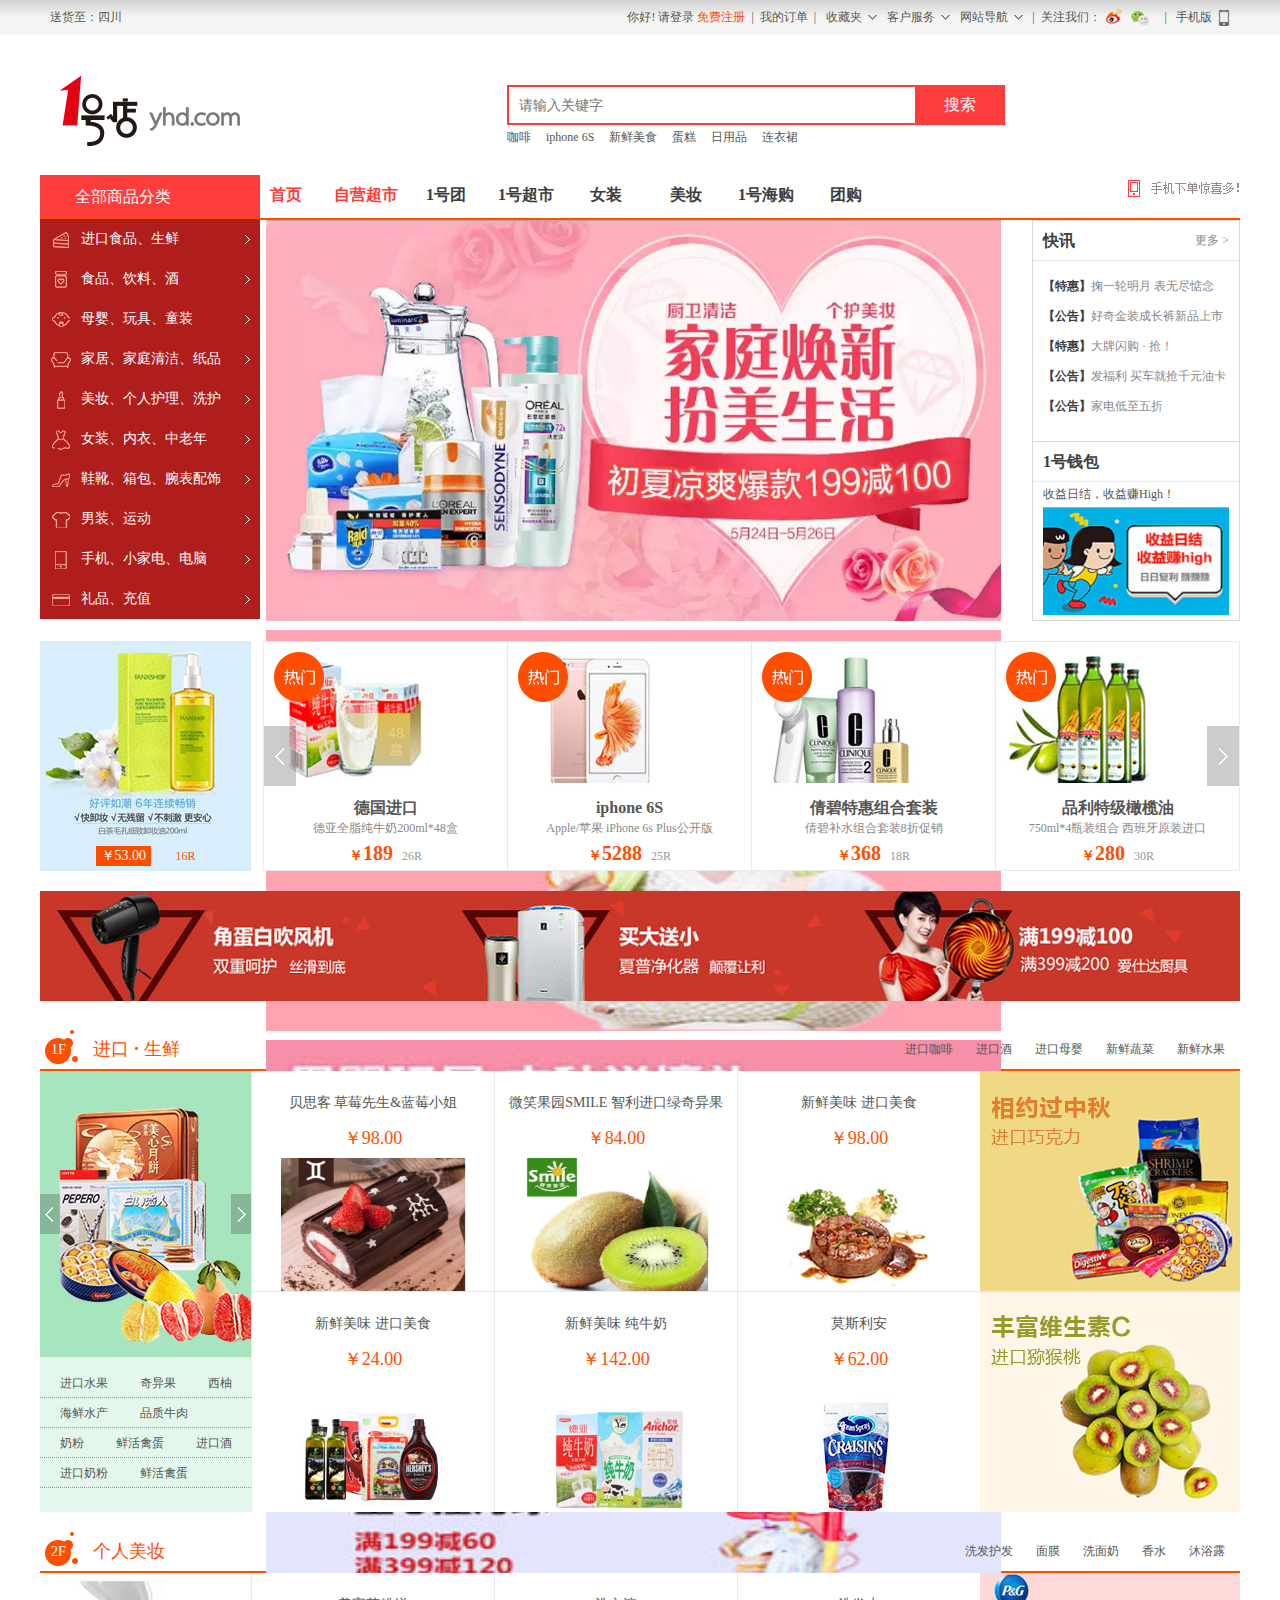
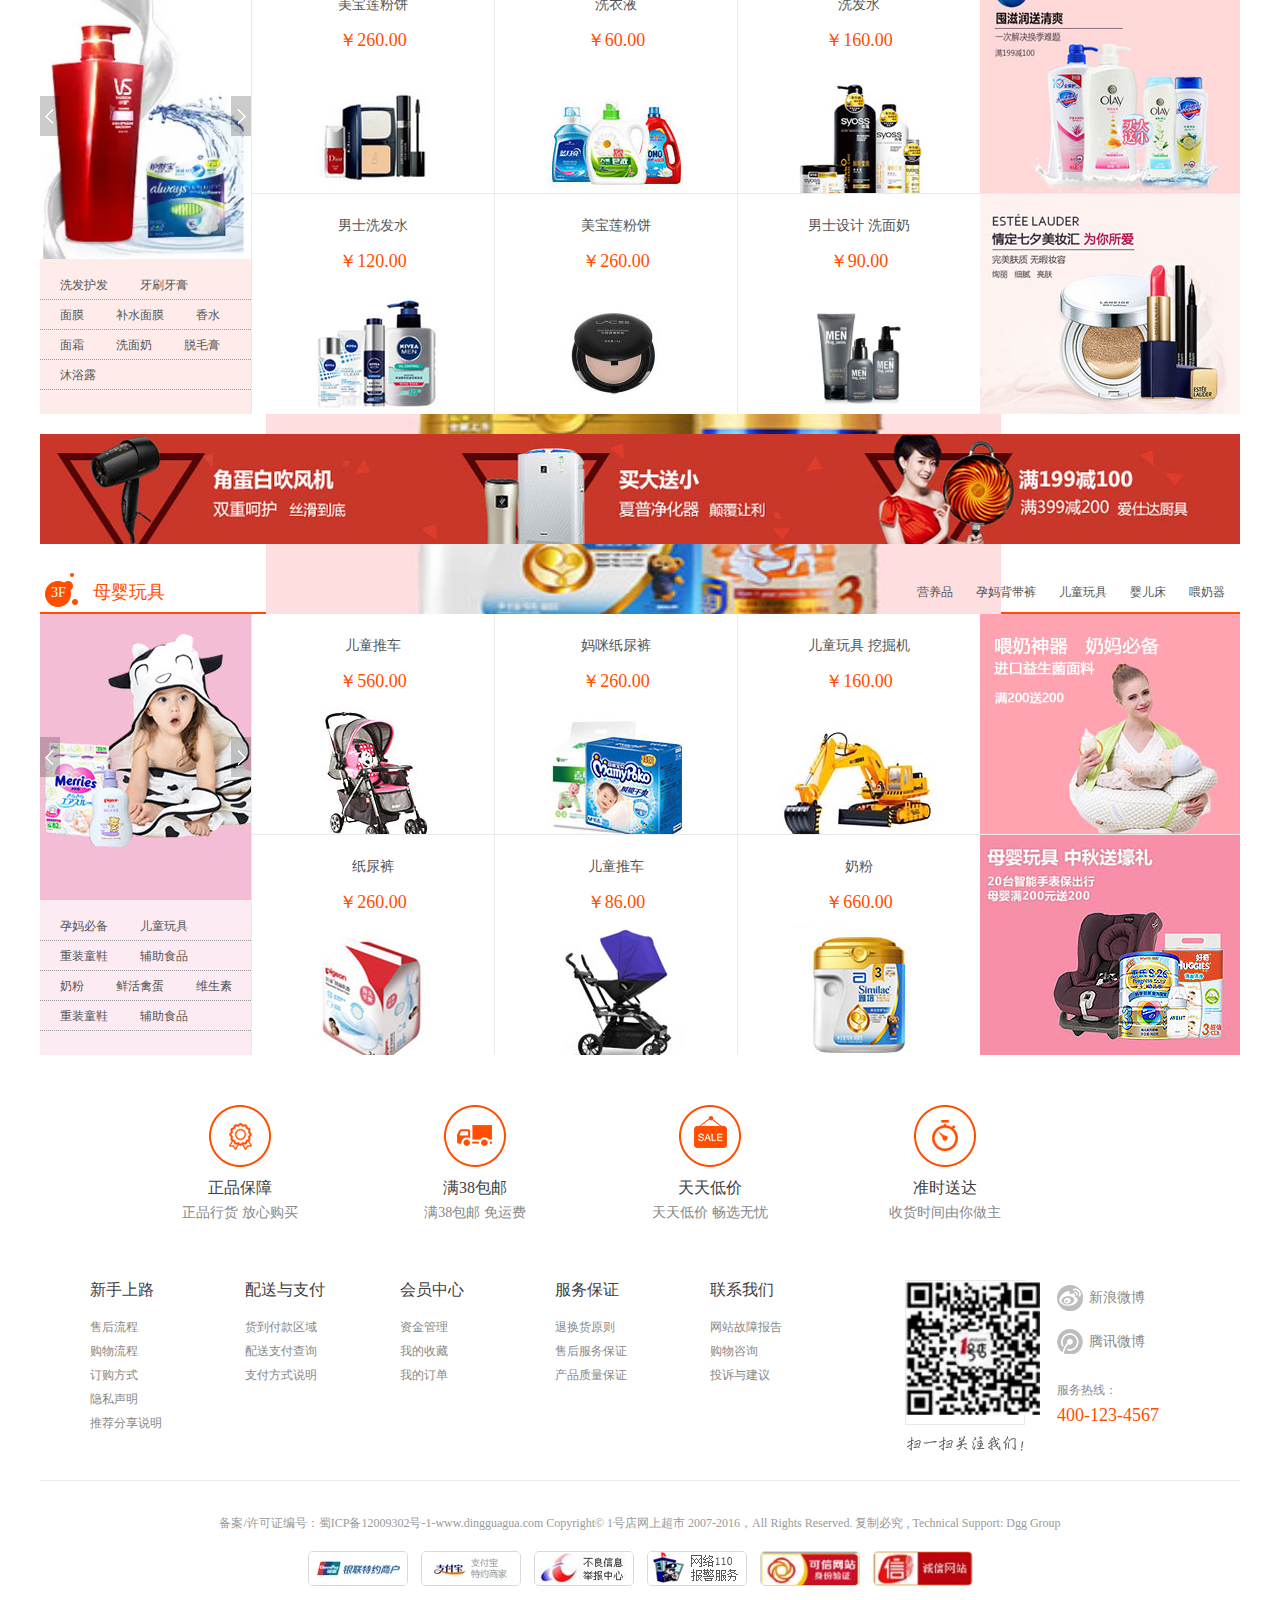
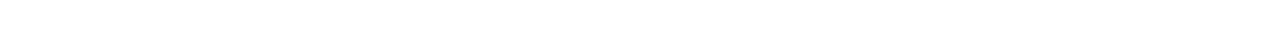
==== oneshop-web/src/main/webapp/index.html @ 29897816 "Initial commit" ====
<!DOCTYPE html>
<html>
<head lang="en">
    <meta charset="UTF-8">
    <title></title>
    <link type="text/css" rel="stylesheet" href="css/style.css"/>
    <link rel="stylesheet" href="third-party/layui-v2.5.6/layui/css/layui.css">
    <script src="third-party/layui-v2.5.6/layui/layui.js"></script>
    <script src="third-party/jquery-1.8.3.min.js"></script>
    <title>一号店</title>

</head>
<body>
<!--网页头部-->
<header>
    <div class="soubg">
        <div class="sou fl">
            <div class="s_city_b">
                <span>送货至：四川</span>
            </div>
        </div>
        <div class="fr top_right">
            <div class="fl">
                你好! 请<a href="#">登录</a>
                <a href="#" style="color:#ff4e00;">免费注册</a>&nbsp; | &nbsp;<a href="#">我的订单</a>&nbsp; |
            </div>
            <ul class="ss">
                <li class="ss_list">
                    <a href="#">收藏夹</a>
                </li>
                <li class="ss_list">
                    <a href="#">客户服务</a>

                    <div class="ss_list_bg">
                        <div class="ss_list_c">
                            <ul>
                                <li><a href="#">客户服务</a></li>
                                <li><a href="#">客户服务</a></li>
                                <li><a href="#">客户服务</a></li>
                            </ul>
                        </div>
                    </div>
                </li>
                <li class="ss_list">
                    <a href="#">网站导航</a>
                </li>
            </ul>
            <span class="fl">&nbsp;&nbsp; | &nbsp;关注我们：</span>
            <span class="s_sh">
                    <a href="#" class="sh1">新浪</a>
                    <a href="#" class="sh2">微信</a>
                </span>
            <span class="fr">&nbsp;&nbsp; | &nbsp;
                    <a href="#">手机版&nbsp;
                        <img src="images/s_tel.png" align="absmiddle"/>
                    </a>
                </span>
        </div>
    </div>

    <div class="top">
        <div class="logo">
            <a href="#">
                <img src="images/logo.png"/>
            </a>
        </div>
        <div class="search">
            <form>
                <input type="search" value="" placeholder="请输入关键字" class="s_ipt"/>
                <input type="submit" value="搜索" class="s_btn"/>
            </form>
            <div class="fl">
                <a href="#">咖啡</a>
                <a href="#">iphone 6S</a>
                <a href="#">新鲜美食</a>
                <a href="#">蛋糕</a>
                <a href="#">日用品</a>
                <a href="#">连衣裙</a>
            </div>
        </div>
    </div>
</header>
<!--网页主题部分-->
<section class="center clear">
    <!--商品列表、焦点图-->
    <div class="clear">
        <div class="menu_bg">
            <div class="menu">
                <!--Begin 商品分类详情 Begin-->
                <nav class="nav">
                    <div class="nav_t">全部商品分类</div>
                    <div class="leftNav">
                        <!--左边购物列表导航-->
                        <ul>
                            <li>
                                <div class="fj">
                                    <span class="n_img"><span></span><img src="images/nav1.png"/></span>
                                    <span class="fl">进口食品、生鲜</span>
                                </div>
                                <!--目前不显示，鼠标移入显示-->
                                <div class="zj">
                                    <div class="zj_l">
                                        <div class="zj_l_c">
                                            <h2>零食 / 糖果 / 巧克力</h2>
                                            <a href="#">坚果</a>|<a href="#">蜜饯</a>|<a href="#">红枣</a>|<a href="#">牛肉干</a>|<a
                                                href="#">巧克力</a>|
                                            <a href="#">口香糖</a>|<a href="#">海苔</a>|<a href="#">鱼干</a>|<a href="#">蜜饯</a>|<a
                                                href="#">红枣</a>|
                                            <a href="#">蜜饯</a>|<a href="#">红枣</a>|<a href="#">牛肉干</a>|<a href="#">蜜饯</a>|
                                        </div>
                                        <div class="zj_l_c">
                                            <h2>零食 / 糖果 / 巧克力</h2>
                                            <a href="#">坚果</a>|<a href="#">蜜饯</a>|<a href="#">红枣</a>|<a href="#">牛肉干</a>|<a
                                                href="#">巧克力</a>|
                                            <a href="#">口香糖</a>|<a href="#">海苔</a>|<a href="#">鱼干</a>|<a href="#">蜜饯</a>|<a
                                                href="#">红枣</a>|
                                            <a href="#">蜜饯</a>|<a href="#">红枣</a>|<a href="#">牛肉干</a>|<a href="#">蜜饯</a>|
                                        </div>
                                        <div class="zj_l_c">
                                            <h2>零食 / 糖果 / 巧克力</h2>
                                            <a href="#">坚果</a>|<a href="#">蜜饯</a>|<a href="#">红枣</a>|<a href="#">牛肉干</a>|<a
                                                href="#">巧克力</a>|
                                            <a href="#">口香糖</a>|<a href="#">海苔</a>|<a href="#">鱼干</a>|<a href="#">蜜饯</a>|<a
                                                href="#">红枣</a>|
                                            <a href="#">蜜饯</a>|<a href="#">红枣</a>|<a href="#">牛肉干</a>|<a href="#">蜜饯</a>|
                                        </div>
                                        <div class="zj_l_c">
                                            <h2>零食 / 糖果 / 巧克力</h2>
                                            <a href="#">坚果</a>|<a href="#">蜜饯</a>|<a href="#">红枣</a>|<a href="#">牛肉干</a>|<a
                                                href="#">巧克力</a>|
                                            <a href="#">口香糖</a>|<a href="#">海苔</a>|<a href="#">鱼干</a>|<a href="#">蜜饯</a>|<a
                                                href="#">红枣</a>|
                                            <a href="#">蜜饯</a>|<a href="#">红枣</a>|<a href="#">牛肉干</a>|<a href="#">蜜饯</a>|
                                        </div>
                                        <div class="zj_l_c">
                                            <h2>零食 / 糖果 / 巧克力</h2>
                                            <a href="#">坚果</a>|<a href="#">蜜饯</a>|<a href="#">红枣</a>|<a href="#">牛肉干</a>|<a
                                                href="#">巧克力</a>|
                                            <a href="#">口香糖</a>|<a href="#">海苔</a>|<a href="#">鱼干</a>|<a href="#">蜜饯</a>|<a
                                                href="#">红枣</a>|
                                            <a href="#">蜜饯</a>|<a href="#">红枣</a>|<a href="#">牛肉干</a>|<a href="#">蜜饯</a>|
                                        </div>
                                        <div class="zj_l_c">
                                            <h2>零食 / 糖果 / 巧克力</h2>
                                            <a href="#">坚果</a>|<a href="#">蜜饯</a>|<a href="#">红枣</a>|<a href="#">牛肉干</a>|<a
                                                href="#">巧克力</a>|
                                            <a href="#">口香糖</a>|<a href="#">海苔</a>|<a href="#">鱼干</a>|<a href="#">蜜饯</a>|<a
                                                href="#">红枣</a>|
                                            <a href="#">蜜饯</a>|<a href="#">红枣</a>|<a href="#">牛肉干</a>|<a href="#">蜜饯</a>|
                                        </div>
                                    </div>
                                    <div class="zj_r">
                                        <a href="#"><img src="images/n_img1.jpg" width="236" height="200"/></a>
                                        <a href="#"><img src="images/n_img2.jpg" width="236" height="200"/></a>
                                    </div>
                                </div>
                            </li>
                            <li>
                                <div class="fj">
                                    <span class="n_img"><span></span><img src="images/nav2.png"/></span>
                                    <span class="fl">食品、饮料、酒</span>
                                </div>
                                <div class="zj" style="top:-40px;">
                                    <div class="zj_l">
                                        <div class="zj_l_c">
                                            <h2>零食 / 糖果 / 巧克力2</h2>
                                            <a href="#">坚果</a>|<a href="#">蜜饯</a>|<a href="#">红枣</a>|<a href="#">牛肉干</a>|<a
                                                href="#">巧克力</a>|
                                            <a href="#">口香糖</a>|<a href="#">海苔</a>|<a href="#">鱼干</a>|<a href="#">蜜饯</a>|<a
                                                href="#">红枣</a>|
                                            <a href="#">蜜饯</a>|<a href="#">红枣</a>|<a href="#">牛肉干</a>|<a href="#">蜜饯</a>|
                                        </div>
                                        <div class="zj_l_c">
                                            <h2>零食 / 糖果 / 巧克力</h2>
                                            <a href="#">坚果</a>|<a href="#">蜜饯</a>|<a href="#">红枣</a>|<a href="#">牛肉干</a>|<a
                                                href="#">巧克力</a>|
                                            <a href="#">口香糖</a>|<a href="#">海苔</a>|<a href="#">鱼干</a>|<a href="#">蜜饯</a>|<a
                                                href="#">红枣</a>|
                                            <a href="#">蜜饯</a>|<a href="#">红枣</a>|<a href="#">牛肉干</a>|<a href="#">蜜饯</a>|
                                        </div>
                                    </div>
                                    <div class="zj_r">
                                        <a href="#"><img src="images/n_img1.jpg" width="236" height="200"/></a>
                                        <a href="#"><img src="images/n_img2.jpg" width="236" height="200"/></a>
                                    </div>
                                </div>
                            </li>
                            <li>
                                <div class="fj">
                                    <span class="n_img"><span></span><img src="images/nav3.png"/></span>
                                    <span class="fl">母婴、玩具、童装</span>
                                </div>
                                <div class="zj" style="top:-80px;">
                                    <div class="zj_l">
                                        <div class="zj_l_c">
                                            <h2>零食 / 糖果 / 巧克力3</h2>
                                            <a href="#">坚果</a>|<a href="#">蜜饯</a>|<a href="#">红枣</a>|<a href="#">牛肉干</a>|<a
                                                href="#">巧克力</a>|
                                            <a href="#">口香糖</a>|<a href="#">海苔</a>|<a href="#">鱼干</a>|<a href="#">蜜饯</a>|<a
                                                href="#">红枣</a>|
                                            <a href="#">蜜饯</a>|<a href="#">红枣</a>|<a href="#">牛肉干</a>|<a href="#">蜜饯</a>|
                                        </div>
                                    </div>
                                    <div class="zj_r">
                                        <a href="#"><img src="images/n_img1.jpg" width="236" height="200"/></a>
                                        <a href="#"><img src="images/n_img2.jpg" width="236" height="200"/></a>
                                    </div>
                                </div>
                            </li>
                            <li>
                                <div class="fj">
                                    <span class="n_img"><span></span><img src="images/nav4.png"/></span>
                                    <span class="fl">家居、家庭清洁、纸品</span>
                                </div>
                                <div class="zj" style="top:-120px;">
                                    <div class="zj_l">
                                        <div class="zj_l_c">
                                            <h2>零食 / 糖果 / 巧克力4</h2>
                                            <a href="#">坚果</a>|<a href="#">蜜饯</a>|<a href="#">红枣</a>|<a href="#">牛肉干</a>|<a
                                                href="#">巧克力</a>|
                                            <a href="#">口香糖</a>|<a href="#">海苔</a>|<a href="#">鱼干</a>|<a href="#">蜜饯</a>|<a
                                                href="#">红枣</a>|
                                            <a href="#">蜜饯</a>|<a href="#">红枣</a>|<a href="#">牛肉干</a>|<a href="#">蜜饯</a>|
                                        </div>
                                    </div>
                                    <div class="zj_r">
                                        <a href="#"><img src="images/n_img1.jpg" width="236" height="200"/></a>
                                        <a href="#"><img src="images/n_img2.jpg" width="236" height="200"/></a>
                                    </div>
                                </div>
                            </li>
                            <li>
                                <div class="fj">
                                    <span class="n_img"><span></span><img src="images/nav5.png"/></span>
                                    <span class="fl">美妆、个人护理、洗护</span>
                                </div>
                                <div class="zj" style="top:-160px;">
                                    <div class="zj_l">
                                        <div class="zj_l_c">
                                            <h2>零食 / 糖果 / 巧克力5</h2>
                                            <a href="#">坚果</a>|<a href="#">蜜饯</a>|<a href="#">红枣</a>|<a href="#">牛肉干</a>|<a
                                                href="#">巧克力</a>|
                                            <a href="#">口香糖</a>|<a href="#">海苔</a>|<a href="#">鱼干</a>|<a href="#">蜜饯</a>|<a
                                                href="#">红枣</a>|
                                            <a href="#">蜜饯</a>|<a href="#">红枣</a>|<a href="#">牛肉干</a>|<a href="#">蜜饯</a>|
                                        </div>
                                    </div>
                                    <div class="zj_r">
                                        <a href="#"><img src="images/n_img1.jpg" width="236" height="200"/></a>
                                        <a href="#"><img src="images/n_img2.jpg" width="236" height="200"/></a>
                                    </div>
                                </div>
                            </li>
                            <li>
                                <div class="fj">
                                    <span class="n_img"><span></span><img src="images/nav6.png"/></span>
                                    <span class="fl">女装、内衣、中老年</span>
                                </div>
                                <div class="zj" style="top:-200px;">
                                    <div class="zj_l">
                                        <div class="zj_l_c">
                                            <h2>零食 / 糖果 / 巧克力6</h2>
                                            <a href="#">坚果</a>|<a href="#">蜜饯</a>|<a href="#">红枣</a>|<a href="#">牛肉干</a>|<a
                                                href="#">巧克力</a>|
                                            <a href="#">口香糖</a>|<a href="#">海苔</a>|<a href="#">鱼干</a>|<a href="#">蜜饯</a>|<a
                                                href="#">红枣</a>|
                                            <a href="#">蜜饯</a>|<a href="#">红枣</a>|<a href="#">牛肉干</a>|<a href="#">蜜饯</a>|
                                        </div>
                                    </div>
                                    <div class="zj_r">
                                        <a href="#"><img src="images/n_img1.jpg" width="236" height="200"/></a>
                                        <a href="#"><img src="images/n_img2.jpg" width="236" height="200"/></a>
                                    </div>
                                </div>
                            </li>
                            <li>
                                <div class="fj">
                                    <span class="n_img"><span></span><img src="images/nav7.png"/></span>
                                    <span class="fl">鞋靴、箱包、腕表配饰</span>
                                </div>
                                <div class="zj" style="top:-240px;">
                                    <div class="zj_l">
                                        <div class="zj_l_c">
                                            <h2>零食 / 糖果 / 巧克力7</h2>
                                            <a href="#">坚果</a>|<a href="#">蜜饯</a>|<a href="#">红枣</a>|<a href="#">牛肉干</a>|<a
                                                href="#">巧克力</a>|
                                            <a href="#">口香糖</a>|<a href="#">海苔</a>|<a href="#">鱼干</a>|<a href="#">蜜饯</a>|<a
                                                href="#">红枣</a>|
                                            <a href="#">蜜饯</a>|<a href="#">红枣</a>|<a href="#">牛肉干</a>|<a href="#">蜜饯</a>|
                                        </div>
                                    </div>
                                    <div class="zj_r">
                                        <a href="#"><img src="images/n_img1.jpg" width="236" height="200"/></a>
                                        <a href="#"><img src="images/n_img2.jpg" width="236" height="200"/></a>
                                    </div>
                                </div>
                            </li>
                            <li>
                                <div class="fj">
                                    <span class="n_img"><span></span><img src="images/nav8.png"/></span>
                                    <span class="fl">男装、运动</span>
                                </div>
                                <div class="zj" style="top:-280px;">
                                    <div class="zj_l">
                                        <div class="zj_l_c">
                                            <h2>零食 / 糖果 / 巧克力8</h2>
                                            <a href="#">坚果</a>|<a href="#">蜜饯</a>|<a href="#">红枣</a>|<a href="#">牛肉干</a>|<a
                                                href="#">巧克力</a>|
                                            <a href="#">口香糖</a>|<a href="#">海苔</a>|<a href="#">鱼干</a>|<a href="#">蜜饯</a>|<a
                                                href="#">红枣</a>|
                                            <a href="#">蜜饯</a>|<a href="#">红枣</a>|<a href="#">牛肉干</a>|<a href="#">蜜饯</a>|
                                        </div>
                                    </div>
                                    <div class="zj_r">
                                        <a href="#"><img src="images/n_img1.jpg" width="236" height="200"/></a>
                                        <a href="#"><img src="images/n_img2.jpg" width="236" height="200"/></a>
                                    </div>
                                </div>
                            </li>
                            <li>
                                <div class="fj">
                                    <span class="n_img"><span></span><img src="images/nav9.png"/></span>
                                    <span class="fl">手机、小家电、电脑</span>
                                </div>
                                <div class="zj" style="top:-320px;">
                                    <div class="zj_l">
                                        <div class="zj_l_c">
                                            <h2>零食 / 糖果 / 巧克力9</h2>
                                            <a href="#">坚果</a>|<a href="#">蜜饯</a>|<a href="#">红枣</a>|<a href="#">牛肉干</a>|<a
                                                href="#">巧克力</a>|
                                            <a href="#">口香糖</a>|<a href="#">海苔</a>|<a href="#">鱼干</a>|<a href="#">蜜饯</a>|<a
                                                href="#">红枣</a>|
                                            <a href="#">蜜饯</a>|<a href="#">红枣</a>|<a href="#">牛肉干</a>|<a href="#">蜜饯</a>|
                                        </div>
                                    </div>
                                    <div class="zj_r">
                                        <a href="#"><img src="images/n_img1.jpg" width="236" height="200"/></a>
                                        <a href="#"><img src="images/n_img2.jpg" width="236" height="200"/></a>
                                    </div>
                                </div>
                            </li>
                            <li>
                                <div class="fj">
                                    <span class="n_img"><span></span><img src="images/nav10.png"/></span>
                                    <span class="fl">礼品、充值</span>
                                </div>
                                <div class="zj" style="top:-360px;">
                                    <div class="zj_l">
                                        <div class="zj_l_c">
                                            <h2>零食 / 糖果 / 巧克力10</h2>
                                            <a href="#">坚果</a>|<a href="#">蜜饯</a>|<a href="#">红枣</a>|<a href="#">牛肉干</a>|<a
                                                href="#">巧克力</a>|
                                            <a href="#">口香糖</a>|<a href="#">海苔</a>|<a href="#">鱼干</a>|<a href="#">蜜饯</a>|<a
                                                href="#">红枣</a>|
                                            <a href="#">蜜饯</a>|<a href="#">红枣</a>|<a href="#">牛肉干</a>|<a href="#">蜜饯</a>|
                                        </div>
                                    </div>
                                    <div class="zj_r">
                                        <a href="#"><img src="images/n_img1.jpg" width="236" height="200"/></a>
                                        <a href="#"><img src="images/n_img2.jpg" width="236" height="200"/></a>
                                    </div>
                                </div>
                            </li>
                        </ul>
                    </div>
                </nav>
                <!--End 商品分类详情 End-->
                <nav>
                    <ul class="menu_r">
                        <li class="active"><a href="">首页</a></li>
                        <li class="active"><a href="">自营超市</a></li>
                        <li><a href="">1号团</a></li>
                        <li><a href="">1号超市</a></li>
                        <li><a href="">女装</a></li>
                        <li><a href="">美妆</a></li>
                        <li><a href="">1号海购</a></li>
                        <li><a href="">团购</a></li>
                    </ul>
                </nav>
                <a href="#" class="m_ad"><img src="images/phone.png" alt=""/></a>
            </div>
        </div>
        <!--焦点图-->
        <div class="banner">
            <div class="layui-carousel" id="test1">
                <div carousel-item>
                    <div><img src="images/ban1.jpg" width="735px" height="401px"/></div>
                    <div><img src="images/baby_b1.jpg" width="735px" height="401px"/></div>
                    <div><img src="images/baby_b2.jpg" width="735px" height="401px"/></div>
                    <div><img src="images/ca_1.jpg" width="735px" height="401px"/></div>
                    <div><img src="images/ca_3.jpg" width="735px" height="401px"/></div>
                </div>
            </div>
        </div>
        <!--新闻列表-->
        <div class="inews">
            <div class="news_t">
                <h3 class="fl">快讯</h3>
                <span class="fr"><a href="#">更多 ></a></span>
            </div>
            <ul>
                <li><span>【特惠】</span><a href="#">掬一轮明月 表无尽惦念</a></li>
                <li><span>【公告】</span><a href="#">好奇金装成长裤新品上市</a></li>
                <li><span>【特惠】</span><a href="#">大牌闪购 · 抢！</a></li>
                <li><span>【公告】</span><a href="#">发福利 买车就抢千元油卡</a></li>
                <li><span>【公告】</span><a href="#">家电低至五折</a></li>
            </ul>
            <div class="charge_t">
                <h3>1号钱包</h3>
                <p>收益日结，收益赚High！</p>
                <img src="images/oneAD.jpg" alt=""/>
            </div>
        </div>
    </div>

    <!--Begin 热门商品 Begin-->
    <div class="content clear ">
        <div class="hot">
            <div class="img">
                <img src="images/l_img.jpg" width="188" height="188"/>
            </div>
            <div class="pri_bg">
                <span class="price fl">￥53.00</span>
                <span class="fr">16R</span>
            </div>
        </div>
        <div class="hot_pro">
            <div id="feature">
                <ul class="featureUL">
                    <li class="featureBox">
                        <div class="h_icon"><img src="images/hot.png" width="50" height="50"/></div>
                        <div class="imgbg">
                            <a href="#"><img src="images/hot1.jpg" width="160" height="136"/></a>
                        </div>
                        <div class="name">
                            <a href="#">
                                <h2>德国进口</h2>
                                德亚全脂纯牛奶200ml*48盒
                            </a>
                        </div>
                        <div class="price">
                            <strong>￥<span>189</span></strong> &nbsp; 26R
                        </div>
                    </li>
                    <li class="featureBox">
                        <div class="h_icon"><img src="images/hot.png" width="50" height="50"/></div>
                        <div class="imgbg">
                            <a href="#"><img src="images/hot2.jpg" width="160" height="136"/></a>
                        </div>
                        <div class="name">
                            <a href="#">
                                <h2>iphone 6S</h2>
                                Apple/苹果 iPhone 6s Plus公开版
                            </a>
                        </div>
                        <div class="price">
                            <strong>￥<span>5288</span></strong> &nbsp; 25R
                        </div>
                    </li>
                    <li class="featureBox">
                        <div class="h_icon"><img src="images/hot.png" width="50" height="50"/></div>
                        <div class="imgbg">
                            <a href="#"><img src="images/hot3.jpg" width="160" height="136"/></a>
                        </div>
                        <div class="name">
                            <a href="#">
                                <h2>倩碧特惠组合套装</h2>
                                倩碧补水组合套装8折促销
                            </a>
                        </div>
                        <div class="price">
                            <strong>￥<span>368</span></strong> &nbsp; 18R
                        </div>
                    </li>
                    <li class="featureBox">
                        <div class="h_icon"><img src="images/hot.png" width="50" height="50"/></div>
                        <div class="imgbg">
                            <a href="#"><img src="images/hot4.jpg" width="160" height="136"/></a>
                        </div>
                        <div class="name">
                            <a href="#">
                                <h2>品利特级橄榄油</h2>
                                750ml*4瓶装组合 西班牙原装进口
                            </a>
                        </div>
                        <div class="price">
                            <strong>￥<span>280</span></strong> &nbsp; 30R
                        </div>
                    </li>
                </ul>
                <a class="h_prev" href="#">Previous</a>
                <a class="h_next" href="#">Next</a>
            </div>
        </div>
    </div>

    <!--广告-->
    <div class="content">
        <img src="images/mban_2.jpg"/>
    </div>

    <!--Begin 进口 生鲜 Begin-->
    <section class="content clear">
        <div class="floorTitle ">
            <span class="floor_num">1F</span>
            <span class="fl">进口 <b>·</b> 生鲜</span>
            <div class="i_mores fr">
                <a href="#">进口咖啡</a>
                <a href="#">进口酒</a>
                <a href="#">进口母婴</a>
                <a href="#">新鲜蔬菜</a>
                <a href="#">新鲜水果</a>
            </div>
        </div>
        <div class="main">
            <div class="fresh_left">
                <div class="fre_ban">
                    <div id="imgPlay1">
                        <ul class="imgs" id="actor1">
                            <li><a href="#"><img src="images/fre_r.jpg" width="211" height="286"/></a></li>
                        </ul>
                        <div class="prevf">上一张</div>
                        <div class="nextf">下一张</div>
                    </div>
                </div>
                <div class="fresh_txt">
                    <div class="fresh_txt_c">
                        <a href="#">进口水果</a><a href="#">奇异果</a><a href="#">西柚</a><a href="#">海鲜水产</a><a
                            href="#">品质牛肉</a><a
                            href="#">奶粉</a><a href="#">鲜活禽蛋</a><a href="#">进口酒</a><a href="#">进口奶粉</a><a
                            href="#">鲜活禽蛋</a>
                    </div>
                </div>
            </div>
            <div class="fresh_mid">
                <ul>
                    <li>
                        <div class="name"><a href="#">贝思客 草莓先生&蓝莓小姐</a></div>
                        <div class="price">
                            <span>￥98.00</span>
                        </div>
                        <div class="img"><a href="#"><img src="images/fre_1.jpg" width="185" height="155"/></a></div>
                    </li>
                    <li>
                        <div class="name"><a href="#">微笑果园SMILE 智利进口绿奇异果</a></div>
                        <div class="price">
                            <span>￥84.00</span>
                        </div>
                        <div class="img"><a href="#"><img src="images/fre_2.jpg" width="185" height="155"/></a></div>
                    </li>
                    <li>
                        <div class="name"><a href="#">新鲜美味 进口美食</a></div>
                        <div class="price">
                            <span>￥98.00</span>
                        </div>
                        <div class="img"><a href="#"><img src="images/fre_3.jpg" width="185" height="155"/></a></div>
                    </li>
                    <li>
                        <div class="name"><a href="#">新鲜美味 进口美食</a></div>
                        <div class="price">
                            <span>￥24.00</span>
                        </div>
                        <div class="img"><a href="#"><img src="images/fre_4.jpg" width="185" height="155"/></a></div>
                    </li>
                    <li>
                        <div class="name"><a href="#">新鲜美味 纯牛奶</a></div>
                        <div class="price">
                            <span>￥142.00</span>
                        </div>
                        <div class="img"><a href="#"><img src="images/fre_5.jpg" width="185" height="155"/></a></div>
                    </li>
                    <li>
                        <div class="name"><a href="#">莫斯利安</a></div>
                        <div class="price">
                            <span>￥62.00</span>
                        </div>
                        <div class="img"><a href="#"><img src="images/fre_6.jpg" width="185" height="155"/></a></div>
                    </li>
                </ul>
            </div>
            <div class="fresh_right">
                <ul>
                    <li><a href="#"><img src="images/fre_b1.jpg" width="260" height="220"/></a></li>
                    <li><a href="#"><img src="images/fre_b2.jpg" width="260" height="220"/></a></li>
                </ul>
            </div>
        </div>
    </section>
    <!--End 进口 生鲜 End-->

    <!--Begin 个人美妆 Begin-->
    <section class="content clear">
        <div class="floorTitle ">
            <span class="floor_num">2F</span>
            <span class="fl">个人美妆</span>
            <div class="i_mores fr">
                <a href="#">洗发护发</a>
                <a href="#">面膜</a>
                <a href="#">洗面奶</a>
                <a href="#">香水</a>
                <a href="#">沐浴露</a>
            </div>
        </div>
        <div class="main">
            <div class="make_left">
                <div class="make_ban">
                    <div id="imgPlay3">
                        <ul class="imgs" id="actor3">
                            <li><a href="#"><img src="images/make_r.jpg" width="211" height="286"/></a></li>
                        </ul>
                        <div class="prev_m">上一张</div>
                        <div class="next_m">下一张</div>
                    </div>
                </div>
                <div class="fresh_txt">
                    <div class="fresh_txt_c">
                        <a href="#">洗发护发</a><a href="#">牙刷牙膏</a><a href="#">面膜</a><a href="#">补水面膜</a><a href="#">香水</a><a
                            href="#">面霜</a><a href="#">洗面奶</a><a href="#">脱毛膏</a><a href="#">沐浴露</a>
                    </div>
                </div>
            </div>
            <div class="fresh_mid">
                <ul>
                    <li>
                        <div class="name"><a href="#">美宝莲粉饼</a></div>
                        <div class="price">
                            <span>￥260.00</span>
                        </div>
                        <div class="img"><a href="#"><img src="images/make_1.jpg" width="185" height="155"/></a></div>
                    </li>
                    <li>
                        <div class="name"><a href="#">洗衣液</a></div>
                        <div class="price">
                            <span>￥60.00</span>
                        </div>
                        <div class="img"><a href="#"><img src="images/make_2.jpg" width="185" height="155"/></a></div>
                    </li>
                    <li>
                        <div class="name"><a href="#">洗发水</a></div>
                        <div class="price">
                            <span>￥160.00</span>
                        </div>
                        <div class="img"><a href="#"><img src="images/make_3.jpg" width="185" height="155"/></a></div>
                    </li>
                    <li>
                        <div class="name"><a href="#">男士洗发水</a></div>
                        <div class="price">
                            <span>￥120.00</span>
                        </div>
                        <div class="img"><a href="#"><img src="images/make_4.jpg" width="185" height="155"/></a></div>
                    </li>
                    <li>
                        <div class="name"><a href="#">美宝莲粉饼</a></div>
                        <div class="price">
                            <span>￥260.00</span>
                        </div>
                        <div class="img"><a href="#"><img src="images/make_5.jpg" width="185" height="155"/></a></div>
                    </li>
                    <li>
                        <div class="name"><a href="#">男士设计 洗面奶</a></div>
                        <div class="price">
                            <span>￥90.00</span>
                        </div>
                        <div class="img"><a href="#"><img src="images/make_6.jpg" width="185" height="155"/></a></div>
                    </li>
                </ul>
            </div>
            <div class="fresh_right">
                <ul>
                    <li><a href="#"><img src="images/make_b1.jpg" width="260" height="220"/></a></li>
                    <li><a href="#"><img src="images/make_b2.jpg" width="260" height="220"/></a></li>
                </ul>
            </div>
        </div>
    </section>
    <!--End 个人美妆 End-->

    <div class="content">
        <img src="images/mban_2.jpg" width="1200" height="110"/>
    </div>

    <!--Begin 母婴玩具 Begin-->
    <section class="content">
        <div class="floorTitle">
            <span class="floor_num">3F</span>
            <span class="fl">母婴玩具</span>
            <div class="i_mores fr">
                <a href="#">营养品</a>
                <a href="#">孕妈背带裤</a>
                <a href="#">儿童玩具</a>
                <a href="#">婴儿床</a>
                <a href="#">喂奶器</a>
            </div>
        </div>
        <div class="main">
            <div class="baby_left">
                <div class="baby_ban">
                    <div id="imgPlay4">
                        <ul class="imgs" id="actor4">
                            <li><a href="#"><img src="images/baby_r.jpg" width="211" height="286"/></a></li>
                            <li><a href="#"><img src="images/baby_r.jpg" width="211" height="286"/></a></li>
                            <li><a href="#"><img src="images/baby_r.jpg" width="211" height="286"/></a></li>
                        </ul>
                        <div class="prev_b">上一张</div>
                        <div class="next_b">下一张</div>
                    </div>
                </div>
                <div class="fresh_txt">
                    <div class="fresh_txt_c">
                        <a href="#">孕妈必备</a><a href="#">儿童玩具</a><a href="#">重装童鞋</a><a href="#">辅助食品</a><a
                            href="#">奶粉</a><a
                            href="#">鲜活禽蛋</a><a href="#">维生素</a><a href="#">重装童鞋</a><a href="#">辅助食品</a>
                    </div>
                </div>
            </div>
            <div class="fresh_mid">
                <ul>
                    <li>
                        <div class="name"><a href="#">儿童推车</a></div>
                        <div class="price">
                            <span>￥560.00</span>
                        </div>
                        <div class="img"><a href="#"><img src="images/baby_1.jpg" width="185" height="155"/></a></div>
                    </li>
                    <li>
                        <div class="name"><a href="#">妈咪纸尿裤</a></div>
                        <div class="price">
                            <span>￥260.00</span>
                        </div>
                        <div class="img"><a href="#"><img src="images/baby_2.jpg" width="185" height="155"/></a></div>
                    </li>
                    <li>
                        <div class="name"><a href="#">儿童玩具 挖掘机</a></div>
                        <div class="price">
                            <span>￥160.00</span>
                        </div>
                        <div class="img"><a href="#"><img src="images/baby_3.jpg" width="185" height="155"/></a></div>
                    </li>
                    <li>
                        <div class="name"><a href="#">纸尿裤</a></div>
                        <div class="price">
                            <span>￥260.00</span>
                        </div>
                        <div class="img"><a href="#"><img src="images/baby_4.jpg" width="185" height="155"/></a></div>
                    </li>
                    <li>
                        <div class="name"><a href="#">儿童推车</a></div>
                        <div class="price">
                            <span>￥86.00</span>
                        </div>
                        <div class="img"><a href="#"><img src="images/baby_5.jpg" width="185" height="155"/></a></div>
                    </li>
                    <li>
                        <div class="name"><a href="#">奶粉</a></div>
                        <div class="price">
                            <span>￥660.00</span>
                        </div>
                        <div class="img"><a href="#"><img src="images/baby_6.jpg" width="185" height="155"/></a></div>
                    </li>
                </ul>
            </div>
            <div class="fresh_right">
                <ul>
                    <li><a href="#"><img src="images/baby_b1.jpg" width="260" height="220"/></a></li>
                    <li><a href="#"><img src="images/baby_b2.jpg" width="260" height="220"/></a></li>
                </ul>
            </div>
        </div>
    </section>
    <!--End 母婴玩具 End-->
</section>
<!--网页底部-->
<footer class="center">
    <!-- Footer -->
    <div class="b_btm_bg b_btm_c">
        <ul class="b_btm">
            <li>
                <a><img src="images/b1.png" width="62" height="62"/></a>
                <div><h2>正品保障</h2>正品行货 放心购买</div>
            </li>
            <li>
                <a><img src="images/b2.png" width="62" height="62"/></a>
                <div><h2>满38包邮</h2>满38包邮 免运费</div>
            </li>
            <li>
                <a><img src="images/b3.png" width="62" height="62"/></a>
                <div><h2>天天低价</h2>天天低价 畅选无忧</div>
            </li>
            <li>
                <a><img src="images/b4.png" width="62" height="62"/></a>
                <div><h2>准时送达</h2>收货时间由你做主</div>
            </li>
        </ul>
    </div>
    <div class="b_nav">
        <dl>
            <dt><a href="#">新手上路</a></dt>
            <dd><a href="#">售后流程</a></dd>
            <dd><a href="#">购物流程</a></dd>
            <dd><a href="#">订购方式</a></dd>
            <dd><a href="#">隐私声明</a></dd>
            <dd><a href="#">推荐分享说明</a></dd>
        </dl>
        <dl>
            <dt><a href="#">配送与支付</a></dt>
            <dd><a href="#">货到付款区域</a></dd>
            <dd><a href="#">配送支付查询</a></dd>
            <dd><a href="#">支付方式说明</a></dd>
        </dl>
        <dl>
            <dt><a href="#">会员中心</a></dt>
            <dd><a href="#">资金管理</a></dd>
            <dd><a href="#">我的收藏</a></dd>
            <dd><a href="#">我的订单</a></dd>
        </dl>
        <dl>
            <dt><a href="#">服务保证</a></dt>
            <dd><a href="#">退换货原则</a></dd>
            <dd><a href="#">售后服务保证</a></dd>
            <dd><a href="#">产品质量保证</a></dd>
        </dl>
        <dl>
            <dt><a href="#">联系我们</a></dt>
            <dd><a href="#">网站故障报告</a></dd>
            <dd><a href="#">购物咨询</a></dd>
            <dd><a href="#">投诉与建议</a></dd>
        </dl>
        <div class="b_tel_bg">
            <a href="#" class="b_sh1">新浪微博</a>
            <a href="#" class="b_sh2">腾讯微博</a>

            <p>
                服务热线：<br/>
                <span>400-123-4567</span>
            </p>
        </div>
        <div class="b_er">
            <div class="b_er_c"><img src="images/er.gif"/></div>
            <img src="images/ss.png"/>
        </div>
    </div>
    <div class="btmbg">
        <div class="btm">
            备案/许可证编号：蜀ICP备12009302号-1-www.dingguagua.com Copyright© 1号店网上超市 2007-2016，All Rights Reserved. 复制必究 ,
            Technical Support: Dgg Group <br/>
            <img src="images/b_1.gif"/>
            <img src="images/b_2.gif"/>
            <img src="images/b_3.gif"/>
            <img src="images/b_4.gif"/>
            <img src="images/b_5.gif"/>
            <img src="images/b_6.gif"/>
        </div>
    </div>
    <!--Footer -->
</footer>
</body>
</html>
<script>
    layui.use('carousel', function () {
        var carousel = layui.carousel;
        //建造实例
        carousel.render({
            elem: '#test1'
            , width: '735px' //设置容器宽度
            , height: '401px'
            , arrow: 'always' //始终显示箭头
            //,anim: 'updown' //切换动画方式
        });
    });
</script>
---- oneshop-web/src/main/webapp/css/style.css ----
﻿*{
    margin: 0;
    padding: 0;
}
body {
    font-size: 12px;
    line-height: 25px;
    color: #555555;
    margin: 0 auto;
}
a {
    color: #555555;
    text-decoration: none;
}
a:hover {
    color: #ff4e00;
}
img {
    border: 0;
}
ul, li, dl, dt, dd {
    list-style: none;
}
.fl {
    float: left;
}
.fr {
    float: right;
}
.clear:after{
    content: '';
    display: block;
    clear: both;
}
.center{
    width: 1200px;
    margin: 0 auto;
}


/*---------------header---------------*/
.soubg {
    width: 100%;
    min-width: 1200px;
    height: 35px;
    line-height: 35px;
    background: linear-gradient(to bottom, #d1d1d1,  #f4f4f4, #f5f5f5);
}
.sou{
    margin-left: 50px;
}
.top_right{
    margin-right: 50px;
}
.s_city_b {
    width: 150px;
    height: 35px;
    float: left;
}
.ss {
    /*width: 225px;*/
    height: 35px;
    float: left;
}
.ss_list {
    height: 35px;
    background: url(../images/t_arrow.gif) no-repeat right center;
    float: left;
    margin-left: 10px;
    padding-right: 15px;
    position: relative;
}
.ss_list:hover .ss_list_bg {
    display: block;
}
.ss_list_bg {
    width: 116px;
    overflow: hidden;
    position: absolute;
    left: 50%;
    top: 29px;
    margin-left: -58px;
    z-index: 900;
    display: none;
}
.ss_list_c {
    overflow: hidden;
    background-color: #FFF;
    margin-top: 6px;
    padding: 10px 0;
    border: 1px solid #cdcdcd;
}
.ss_list_c ul li {
    height: 25px;
    line-height: 25px;
    overflow: hidden;
    text-align: center;
}
.s_sh {
    width: 55px;
    height: 35px;
    overflow: hidden;
    float: left;
}
.s_sh a {
    width: 20px;
    height: 35px;
    line-height: 35px;
    overflow: hidden;
    float: left;
    display: inline;
    margin: 0 3px;
    text-indent: -9999em;
}
.s_sh a.sh1 {
    background: url(../images/sh1.png) no-repeat center 8px;
}
.s_sh a.sh2 {
    background: url(../images/sh2.png) no-repeat center center;
}
/*头部，logo和搜索*/
.top {
    width: 1200px;
    height: 140px;
}
.logo {
    width: 207px;
    height: 72px;
    overflow: hidden;
    float: left;
    display: inline;
    margin-top: 40px;
    margin-left: 60px;
    box-sizing: border-box;
}
.search {
    width: 520px;
    height: 65px;
    overflow: hidden;
    float: left;
    display: inline;
    margin-left: 240px;
    margin-top: 50px;
}
.s_ipt {
    width: 408px;
    height: 40px;
    line-height: 36px;
    overflow: hidden;
    color: #555555;
    font-size: 14px;
    float: left;
    padding: 0 10px;
    border: 2px solid #ff3c3c;
    border-right: 0;
}
.s_btn {
    width: 90px;
    height: 40px;
    line-height: 40px;
    background-color: #ff3c3c;
    color: #FFF;
    font-size: 16px;
    text-align: center;
    float: left;
    border: 0;
    cursor: pointer;
}
.search a {
    margin-right: 12px;
    display: inline-block;
}
.i_car {
    width: 120px;
    height: 38px;
    line-height: 38px;
    background: #f6f6f6 url(../images/car.png) no-repeat 10px center;
    float: right;
    margin-top: 50px;
    border: 1px solid #d9d9d9;
    position: relative;
}
.car_t {
    width: 80px;
    height: 38px;
    overflow: hidden;
    font-size: 14px;
    margin-left: 38px;
    cursor: pointer;
    padding-left: 10px;
}
.car_t span {
    color: #ff3c3c;
}
.i_car:hover .car_bg {
    display: block;
}
.car_bg {
    width: 283px;
    overflow: hidden;
    background-color: #FFF;
    border: 1px solid #d9d9d9;
    position: absolute;
    right: -1px;
    top: 38px;
    z-index: 900;
    display: none;
}

/*---------------首页---------------*/
/*主体部分，焦点图部分*/
.menu_bg {
    width: 100%;
    min-width: 1200px;
    height: 43px;
    border-bottom: 2px solid #ff4e00;
}
.menu {
    width: 1200px;
    height: 43px;
    line-height: 43px;
    color: #3e3e3e;
    font-size: 16px;
    position: relative;
    z-index: 800;
}
ul.menu_r {
    width: 720px;
    height: 40px;
    line-height: 40px;
    float: left;
    margin-left: 211px;
}
ul.menu_r li {
    width: 70px;
    height: 40px;
    text-align: center;
    float: left;
    display: inline;
    margin-right: 10px;
    font-weight: bold;
}
ul.menu_r li a {
    color: #3e3e3e;
}
ul.menu_r li a:hover, ul.menu_r .active a {
    color: #ff3c3c;
}

.m_ad {
    width: 260px;
    height: 43px;
    line-height: 40px;
    overflow: hidden;
    color: #ff3600;
    font-size: 20px;
    font-weight: bold;
    text-align: right;
    float: right;
}
.nav {
    width: 220px;
    background-color: #ff3c3c;
    position: absolute;
    left: 0;
    top: 0;
}
.nav_t {
    width: 220px;
    height: 43px;
    line-height: 43px;
    overflow: hidden;
    color: #FFF;
    font-size: 16px;
    text-indent: 35px;
}
.leftNav {
    width: 220px;
    background-color: #b01d1d;
    position: absolute;
    left: 0;
    top: 44px;
}
.none {
    display: none;
}
.leftNav ul li {
    height: 40px;
    line-height: 40px;
    background: url(../images/n_arrow.gif) no-repeat 204px center;
    color: #FFF;
    font-size: 14px;
    margin-left: 1px;
    cursor: pointer;
    position: relative;
    /*鼠标移入过渡动画*/
    transition: all 1s;
}
/*鼠标移入商品列表，右移*/
.leftNav ul li:hover{
    transform: translate(20px,0);
}
.leftNav ul li .n_img {
    width: 20px;
    height: 21px;
    text-align: center;
    float: left;
    margin:0 10px ;
}
.leftNav ul li .n_img span {
    height: 100%;
    vertical-align: middle;
    display: inline-block;
}
.leftNav ul li .n_img img {
    vertical-align: middle;
}

.leftNav ul li ul {
    width: 220px;
    min-height: 70px;
    overflow: hidden;
    position: absolute;
    left: 196px;
    top: 0;
    border: 1px solid #d4d2d2;
    border-left: 0;
    z-index: 900;
    display: none;
}

.leftNav ul li ul li {
    width: 195px;
    height: auto;
    line-height: 25px;
    overflow: hidden;
    font-size: 12px;
    font-weight: normal;
    background: none;
    margin: 10px auto;
    padding: 0 0 5px;
    border-bottom: 1px dashed #d1d0d1;
}

.leftNav ul li ul li a {
    color: #989797;
    margin: 0 10px;
}

.leftNav ul li ul li a:hover {
    color: #e02d02;
}

.leftNav ul li ul li .n_t {
    width: 50px;
    height: 20px;
    line-height: 20px;
    overflow: hidden;
    text-align: center;
    font-weight: bold;
    float: left;
}

.leftNav ul li ul li .n_c {
    width: 142px;
    overflow: hidden;
    float: left;
}

.leftNav ul li ul li .n_c a {
    width: 60px;
    height: 20px;
    line-height: 20px;
    overflow: hidden;
    float: left;
    display: inline-block;
    margin: 0 0 0 10px;
}

.leftNav ul li .fj {
    width: 210px;
    height: 40px;
    line-height: 40px;
    display: inline;
    overflow: hidden;
    position: absolute;
    left: 0;
    top: 0;
    z-index: 901;
}

.leftNav ul li .fj.nuw {
    width: 211px;
    text-decoration: none;
    height: 40px;
    line-height: 40px;
    background-color: #FFF;
    color: #ff4e00;
    z-index: 800;
}
.leftNav .zj {
    width: 989px;
    height: 411px;
    overflow: hidden;
    background-color: #FFF;
    position: absolute;
    left: 210px;
    top: 0;
    /*控制鼠标移入出现或消失*/
    display: none;
}
.leftNav .zj .zj_l {
    width: 685px;
    height: 385px;
    overflow: hidden;
    float: left;
    display: inline;
    margin-left: 20px;
    margin-top: 15px;
}
.leftNav .zj .zj_l_c {
    width: 280px;
    height: 108px;
    line-height: 25px;
    color: #dbdbdb;
    float: left;
    display: block;
    margin-right: 50px;
    margin-bottom: 25px;
}
.leftNav .zj .zj_l_c h2 {
    height: 25px;
    line-height: 25px;
    color: #3e3e3e;
    font-size: 14px;
    font-weight: bold;
    margin-bottom: 5px;
    margin-left: 10px;
}
.leftNav .zj .zj_l_c a {
    line-height: 22px;
    font-size: 12px;
    padding: 0 10px;
    margin: 0;
}
.leftNav .zj .zj_r {
    width: 236px;
    height: 402px;
    float: right;
    margin-right: 10px;
    margin-top: 5px;
}
.leftNav .zj .zj_r img {
    width: 236px;
    height: 200px;
    display: block;
    margin-bottom: 1px;
}

/*焦点图*/
.banner {
    width: 700px;
    height: 401px;
    float: left;
    margin-left: 226px;
}
.banner .top_slide_wrap {
    width: 700px;
    height: 401px;
    overflow: hidden;
    position: relative;
    z-index: 1;
}
.num{
    position: absolute;
    bottom: 20px;
    right: 300px;
    z-index: 2;
}
.num li{
    float: left;
    width: 20px;
    height: 20px;
    line-height: 20px;
    border-radius: 50%;
    background: #ccc0b3;
    text-align: center;
    margin: 0 4px;
    font-weight: bold;
}
.num li a{
    color: #000;
}
.num li:hover{
    background: #ff3c3c;
}
.num li:hover a{
    color: #fff;
}
.banner .slide_box li {
    height: 401px;
    position: relative;
}




/* 焦点图左右按钮 */
.banner .op_btns {
    width: 700px;
    margin-top: -730px;
    position: relative;
    z-index: 3;
}
.banner .op_btns .op_btn {
    display: block;
    width: 32px;
    height: 60px;
    cursor: pointer;
    position: absolute;
    margin-top: 80px;
}
.banner .op_btns .op_prev {
    background: url(../images/b_left.png) no-repeat center top;
    left: 0;
    top: 420px;
}
.banner .op_btns .op_next {
    background: url(../images/b_right.png) no-repeat center top;
    right: 0;
    top: 420px;
}

/*新闻快讯*/
.inews {
    height: 399px;
    background-color: #FFF;
    float: right;
    border: 1px solid #d9d9d9;
}

.news_t {
    height: 39px;
    line-height: 39px;
    overflow: hidden;
    color: #3e3e3e;
    font-size: 16px;
    padding: 0 10px;
    border-bottom: 1px dotted #d9d9d9;
}
.news_t span {
    font-size: 12px;
    color: #888888;
}
.inews a {
    color: #888888;
}
.inews a:hover {
    color: #ff3c3c;
}
.news_t h3{
    height: 39px;
    line-height: 39px;
    color: #3e3e3e;
    font-size: 16px;
}
.inews ul {
    margin: 10px 10px 20px;
}
.inews ul li {
    height: 30px;
    line-height: 30px;
    overflow: hidden;
    color: #888888;
}
.inews ul li span {
    color: #3e3e3e;
    font-weight: bold;
}

.charge_t {
    width: 206px;
}
.charge_t h3{
    height: 39px;
    line-height: 39px;
    color: #3e3e3e;
    font-size: 16px;
    padding: 0 10px;
    margin-top: 10px;
    border-top: 1px solid #d9d9d9;
    border-bottom: 1px dotted #d9d9d9;
}
.charge_t p{
    margin-left: 10px;
}
.charge_t img{
    width: 90%;
    padding: 0 5%;
}


/*----------首页（热门商品）-----------*/
.content{
    margin-top: 20px;
}
.hot {
    width: 211px;
    height: 230px;
    overflow: hidden;
    background-color: #d8eefc;
    float: left;
    position: relative;
}
.hot .img {
    width: 188px;
    height: 188px;
    margin-top: 8px;
}
/*热门商品下面的图片鼠标移入放大动画*/
.hot .img img,.imgbg{
    -webkit-transition: all 0.5s;
    -moz-transition: all 0.5s;
    transition: all 0.5s;
}
.hot:hover img,.imgbg:hover{
    -moz-transform: scale(1.1, 1.1);
    -webkit-transform: scale(1.1, 1.1);
    -o-transform: scale(1.1, 1.1);
    -ms-transform: scale(1.1, 1.1);
    transform: scale(1.1, 1.1);
}
.hot .pri_bg {
    width: 100px;
    height: 20px;
    line-height: 20px;
    color: #ff4e00;
    position: absolute;
    left: 50%;
    margin-left: -50px;
    bottom: 5px;
}
.hot .price {
    height: 20px;
    line-height: 20px;
    overflow: hidden;
    background-color: #ff4e00;
    color: #FFF;
    font-size: 14px;
    text-align: center;
    float: left;
    padding: 0 5px;
    margin-right: 5px;
}
.hot_pro {
    width: 975px;
    height: 228px;
    overflow: hidden;
    background-color: #FFF;
    float: right;
    border: 1px solid #eaeaea;
}
.hot_pro #feature {

    overflow: hidden;
    position: relative;
}
.hot_pro #feature .button {
    position: absolute;
    left: 0;
    top: 0;
}
.hot_pro #feature .h_prev {
    width: 32px;
    height: 60px;
    overflow: hidden;
    background: url(../images/b_left.png) no-repeat center top;
    display: block;
    text-indent: -9999px;
    float: left;
    position: absolute;
    left: 0;
    top: 84px;
}
.hot_pro #feature .h_next {
    width: 32px;
    height: 60px;
    overflow: hidden;
    background: url(../images/b_right.png) no-repeat center top;
    display: block;
    text-indent: -9999px;
    float: left;
    position: absolute;
    right: 0;
    top: 84px;
}
.hot_pro .featureUL {
    width: 2800px;
    height: 375px;
    overflow: hidden;
    float: left;
    position: relative;
}
.hot_pro .featureBox {
    width: 243px;
    height: 228px;
    overflow: hidden;
    float: left;
    border-right: 1px solid #eaeaea;
    position: relative;
    z-index: 0;
}
.hot_pro .h_icon {
    width: 50px;
    height: 50px;
    overflow: hidden;
    position: absolute;
    left: 10px;
    top: 10px;
    z-index: 2;
}
.hot_pro .imgbg {
    width: 160px;
    height: 136px;
    margin-top: 10px;
    margin-left: 10px;
}
.hot_pro .name {
    height: 40px;
    line-height: 20px;
    overflow: hidden;
    color: #888888;
    font-size: 12px;
    text-align: center;
    margin-top: 10px;
}
.hot_pro .name h2 {
    height: 20px;
    line-height: 20px;
    color: #555555;
    font-size: 16px;
    text-align: center;
}
.hot_pro .name h2 a {
    color: #555555;
}
.hot_pro .name h2 a:hover {
    color: #555555;
    text-decoration: underline;
}
.hot_pro .name a {
    color: #888888;
}
.hot_pro .name a:hover {
    color: #888888;
    text-decoration: underline;
}
.hot_pro .price {
    height: 30px;
    line-height: 30px;
    overflow: hidden;
    color: #999999;
    text-align: center;
    text-transform: uppercase;
}
.hot_pro .price strong {
    color: #ff4e00;
    font-size: 14px;
}
.hot_pro .price span {
    font-size: 20px;
}

/*---------------首页（进口 生鲜）---------------*/
.floorTitle {
    width: 1190px;
    height: 39px;
    line-height: 39px;
    overflow: hidden;
    color: #ff4e00;
    font-size: 18px;
    padding: 0 5px;
    border-bottom: 2px solid #ff4e00;
}
.i_mores {
    font-size: 12px;
    color: #555555;
}
.i_mores a {
    color: #555555;
    margin: 0 10px;
}
.i_mores a:hover {
    color: #ff4e00;
}

.floor_num {
    width: 33px;
    height: 34px;
    line-height: 40px;
    overflow: hidden;
    background: url(../images/floor.png) no-repeat center top;
    color: #FFF;
    font-size: 14px;
    text-transform: uppercase;
    text-indent: 6px;
    float: left;
    display: inline-block;
    margin-right: 15px;
}
.fresh_left {
    width: 211px;
    height: 441px;
    overflow: hidden;
    background-color: #a6e5be;
    float: left;
}
.fre_ban {
    width: 211px;
    height: 286px;
    overflow: hidden;
}
.fre_ban #imgPlay1 {
    width: 211px;
    height: 286px;
    overflow: hidden;
    margin: 0 auto;
    zoom: 1;
    position: relative;
}

.fre_ban #imgPlay .imgs img {
    width: 211px;
}

.fre_ban #imgPlay1 .imgs li {
    position: relative;
    float: left;
    width: 211px;
    height: 286px;
}

.fre_ban #imgPlay1 .imgs {
    width: 5760px;
}

.fre_ban #imgPlay1 .btn {
    width: 112px;
    height: 29px;
    overflow: hidden;
    text-indent: -9999px;
    position: absolute;
    right: 12px;
    bottom: 12px;
}

.fre_ban #imgPlay1 .btn a {
    width: 46px;
    height: 71px;
    overflow: hidden;
    display: block;
    background: url(../images/b_left.png) no-repeat;
}

.fre_ban #imgPlay1 .btn a:hover {
    background: url(../images/b_left.png) no-repeat;
}

.fre_ban .prevf {
    width: 20px;
    height: 40px;
    overflow: hidden;
    background: url(../images/s_left.png) no-repeat;
    cursor: pointer;
    text-indent: -9999px;
    position: absolute;
    left: 0;
    top: 123px;
}

.fre_ban .nextf {
    width: 20px;
    height: 40px;
    overflow: hidden;
    background: url(../images/s_right.png) no-repeat;
    cursor: pointer;
    text-indent: -9999px;
    position: absolute;
    right: 0;
    top: 123px;
}

.fresh_txt {
    width: 211px;
    height: 155px;
    background: url(../images/s_txt.png) no-repeat center top;
    padding-top: 1px;
}

.fresh_txt_c {
    height: 120px;
    line-height: 30px;
    overflow: hidden;
    margin-top: 10px;
}

.fresh_txt_c a {
    display: inline-block;
    margin-left: 20px;
    margin-right: 12px;
}

.fresh_mid {
    width: 729px;
    height: 441px;
    overflow: hidden;
    background-color: #FFF;
    float: left;
}

.fresh_mid ul li {
    width: 242px;
    height: 220px;
    text-align: center;
    overflow: hidden;
    float: left;
    border-left: 1px solid #eaeaea;
    border-bottom: 1px solid #eaeaea;
}

.fresh_mid ul li .name {
    height: 40px;
    line-height: 40px;
    font-size: 14px;
    margin-top: 12px;
}

.fresh_mid ul li .price {
    height: 30px;
    line-height: 30px;
    overflow: hidden;
    text-transform: uppercase;
    color: #ff4e00;
    font-size: 14px;
}
.fresh_mid ul li .price span {
    font-size: 18px;
}
.fresh_mid ul li .img {
    margin-top: 5px;
}

.fresh_mid ul li .img img {
    -webkit-transition: all .5s;
    -moz-transition: all .5s;
    transition: all .5s;
}

.fresh_mid ul li:hover .img img {
    -moz-transform: scale(1.1, 1.1);
    -webkit-transform: scale(1.1, 1.1);
    -o-transform: scale(1.1, 1.1);
    -ms-transform: scale(1.1, 1.1);
    transform: scale(1.1, 1.1);
}

.fresh_right {
    width: 260px;
    height: 441px;
    overflow: hidden;
    background-color: #FFF;
    float: right;
}

.fresh_right ul li {
    width: 260px;
    height: 220px;
    overflow: hidden;
    border-bottom: 1px solid #eaeaea;
}


/*---------------首页（个人美妆）---------------*/
.make_left {
    width: 211px;
    height: 441px;
    overflow: hidden;
    background-color: #fabeb8;
    float: left;
}

.make_ban {
    width: 211px;
    height: 286px;
    overflow: hidden;
}

.make_ban #imgPlay3 {
    width: 211px;
    height: 286px;
    overflow: hidden;
    margin: 0 auto;
    zoom: 1;
    position: relative;
}

.make_ban #imgPlay3 .imgs img {
    width: 211px;
}

.make_ban #imgPlay3 .imgs li {
    position: relative;
    float: left;
    width: 211px;
    height: 286px;
}

.make_ban #imgPlay3 .imgs {
    width: 5760px;
}

.make_ban #imgPlay3 .btn {
    width: 112px;
    height: 29px;
    overflow: hidden;
    text-indent: -9999px;
    position: absolute;
    right: 12px;
    bottom: 12px;
}

.make_ban #imgPlay3 .btn a {
    width: 46px;
    height: 71px;
    overflow: hidden;
    display: block;
    background: url(../images/b_left.png) no-repeat;
}

.make_ban #imgPlay3 .btn a:hover {
    background: url(../images/b_left.png) no-repeat;
}

.make_ban .prev_m {
    width: 20px;
    height: 40px;
    overflow: hidden;
    background: url(../images/s_left.png) no-repeat;
    cursor: pointer;
    text-indent: -9999px;
    position: absolute;
    left: 0;
    top: 123px;
}

.make_ban .next_m {
    width: 20px;
    height: 40px;
    overflow: hidden;
    background: url(../images/s_right.png) no-repeat;
    cursor: pointer;
    text-indent: -9999px;
    position: absolute;
    right: 0;
    top: 123px;
}

/*---------------首页（母婴玩具）---------------*/
.baby_left {
    width: 211px;
    height: 441px;
    overflow: hidden;
    background-color: #f4bdd5;
    float: left;
}

.baby_ban {
    width: 211px;
    height: 286px;
    overflow: hidden;
}

.baby_ban #imgPlay4 {
    width: 211px;
    height: 286px;
    overflow: hidden;
    margin: 0 auto;
    zoom: 1;
    position: relative;
}

.baby_ban #imgPlay4 .imgs img {
    width: 211px;
}

.baby_ban #imgPlay4 .imgs li {
    position: relative;
    float: left;
    width: 211px;
    height: 286px;
}

.baby_ban #imgPlay4 .imgs {
    width: 5760px;
}

.baby_ban #imgPlay4 .btn {
    width: 112px;
    height: 29px;
    overflow: hidden;
    text-indent: -9999px;
    position: absolute;
    right: 12px;
    bottom: 12px;
}

.baby_ban #imgPlay4 .btn a {
    width: 46px;
    height: 71px;
    overflow: hidden;
    display: block;
    background: url(../images/b_left.png) no-repeat;
}

.baby_ban #imgPlay4 .btn a:hover {
    background: url(../images/b_left.png) no-repeat;
}

.baby_ban .prev_b {
    width: 20px;
    height: 40px;
    overflow: hidden;
    background: url(../images/s_left.png) no-repeat;
    cursor: pointer;
    text-indent: -9999px;
    position: absolute;
    left: 0;
    top: 123px;
}

.baby_ban .next_b {
    width: 20px;
    height: 40px;
    overflow: hidden;
    background: url(../images/s_right.png) no-repeat;
    cursor: pointer;
    text-indent: -9999px;
    position: absolute;
    right: 0;
    top: 123px;
}



/*---------------分类页面---------------*/
ul.cate {
    width: 105%;
    overflow: hidden;
}

ul.cate li {
    width: 295px;
    height: 220px;
    overflow: hidden;
    float: left;
    display: inline;
    margin-right: 6px;
}

.cate_nav {
    width: 209px;
    height: 409px;
    overflow: hidden;
    background-color: #f6f6f6;
    float: left;
    border: 1px solid #eaeaea;
}

.cate_nav dl {
    width: 189px;
    overflow: hidden;
    margin: 10px auto 0 auto;
    padding-bottom: 10px;
    border-bottom: 1px dotted #999999;
}

.cate_nav dl dt {
    height: 22px;
    overflow: hidden;
    color: #3e3e3e;
    font-size: 14px;
    clear: both;
    margin-left: 12px;
}

.cate_nav dl dt a {
    color: #3e3e3e;
}

.cate_nav dl dt a:hover {
    color: #ff4e00;
}

.cate_nav dl dd {
    height: 20px;
    overflow: hidden;
    color: #888888;
    float: left;
    display: inline;
    margin-left: 12px;
}

.cate_nav dl dd a {
    color: #888888;
}

.cate_nav dl dd a:hover {
    color: #555555;
    text-decoration: underline;
}

.nban {
    width: 977px;
    height: 401px;
    overflow: hidden;
    float: right;
    margin-top: 9px;
}

.nban .top_slide_wrap {
    width: 977px;
    height: 401px;
    overflow: hidden;
    position: relative;
    z-index: 1;
}

.nban .slide_box {
    height: 401px;
    overflow: hidden;
}

.nban .slide_box li {
    height: 401px;
    position: relative;
}

.nban .slide_box li a {
    width: 977px;
    height: 401px;
    display: block;
}

.nban .slide_box img {
    text-align: center;
    height: 420px;
}

.nban .slide_info {
    width: 977px;
    margin: -530px auto 0;
}

.nban .slide_info_card {
    width: 420px;
    height: 0;
    margin-top: 171px;
    color: #fff;
    position: relative;
}

.nban .slide_info_card a {
    color: #fff;
    text-decoration: none
}

.nban .slide_info_card .slide_info_card_bg {
    width: 420px;
    height: 200px;
    background: #0071c6;
    position: absolute;
    top: 0;
    left: 0;
    z-index: 1;
    opacity: .8;
}

.nban .slide_info_card .slide_info_card_text {
    width: 340px;
    height: 140px;
    padding: 30px 40px;
    position: absolute;
    top: 0;
    left: 0;
    z-index: 2
}

.nban .slide_info_card h2 {
    font-size: 40px;
    padding-bottom: 8px
}

.nban .slide_info_card p {
    font-size: 15px;
    line-height: 26px
}

.nban .slide_info_card p strong {
    font-size: 12px;
    height: 25px;
    display: inline-block;
    padding: 0 10px;
    background: #095b99;
    border-radius: 5px;
    color: #fff;
    margin-top: 8px
}

/* op_btns */
.nban .op_btns {
    width: 977px;
    margin-top: -730px;
    position: relative;
    z-index: 3;
}

.nban .op_btns .op_btn {
    display: block;
    width: 32px;
    height: 60px;
    cursor: pointer;
    overflow: hidden;
    position: absolute;
    margin-top: 80px;
}

.nban .op_btns .op_prev {
    background: url(../images/b_left.png) no-repeat center top;
    left: 0;
    top: 420px;
}

.nban .op_btns .op_next {
    background: url(../images/b_right.png) no-repeat center top;
    right: 0;
    top: 420px;
}

.nban .op_btns .op_prev span, .nban .op_btns .op_next span {
    display: block;
    width: 32px;
    height: 60px;
    margin: 8px 0 0 17px;
    cursor: pointer;
}

.nban .op_btns .op_prev span {
    background-position: 0 0;
}

.nban .op_btns .op_next span {
    background-position: -73px 0;
    margin-left: 20px;
}

/* bx-controls */
.nban .bx-wrapper .bx-controls {
    margin-top: -44px;
}

.nban .bx-wrapper .bx-controls .bx-pager {
    clear: both;
    text-align: center;
    position: relative;
    overflow: hidden;
}

.nban .bx-wrapper .bx-controls .bx-pager a {
    width: 15px;
    height: 15px;
    line-height: 15px;
    display: inline-block;
    overflow: hidden;
    margin: 15px 5px;
    background: url(../images/b.png) no-repeat center top;
}

.nban .bx-wrapper .bx-controls .bx-pager a:hover, .nban .bx-wrapper .bx-controls .bx-pager a.active {
    background: url(../images/b_h.png) no-repeat center top;
}

.t_color {
    color: #3e3e3e;
}

.milk_ban {
    width: 228px;
    height: 418px;
    overflow: hidden;
    float: left;
}

.milk_ban #imgPlaym {
    width: 228px;
    height: 418px;
    overflow: hidden;
    margin: 0 auto;
    zoom: 1;
    position: relative;
}

.milk_ban #imgPlaym .imgs img {
    width: 228px;
}

.milk_ban #imgPlaym .imgs li {
    position: relative;
    float: left;
    width: 228px;
    height: 418px;
}

.milk_ban #imgPlaym .imgs {
    width: 5760px;
}

.milk_ban #imgPlaym .btn {
    width: 112px;
    height: 29px;
    overflow: hidden;
    text-indent: -9999px;
    position: absolute;
    right: 12px;
    bottom: 12px;
}

.milk_ban #imgPlaym .btn a {
    width: 46px;
    height: 71px;
    overflow: hidden;
    display: block;
    background: url(../images/b_left.png) no-repeat;
}

.milk_ban #imgPlaym .btn a:hover {
    background: url(../images/b_left.png) no-repeat;
}

.milk_ban #imgPlaym .prevm {
    width: 20px;
    height: 40px;
    overflow: hidden;
    background: url(../images/s_left.png) no-repeat;
    cursor: pointer;
    text-indent: -9999px;
    position: absolute;
    left: 0;
    top: 190px;
}

.milk_ban #imgPlaym .nextm {
    width: 20px;
    height: 40px;
    overflow: hidden;
    background: url(../images/s_right.png) no-repeat;
    cursor: pointer;
    text-indent: -9999px;
    position: absolute;
    right: 0;
    top: 190px;
}

.milk_right {
    width: 972px;
    height: 418px;
    overflow: hidden;
    background-color: #FFF;
    float: right;
}

.milk_right ul li {
    width: 242px;
    height: 208px;
    overflow: hidden;
    float: left;
    border-right: 1px solid #eaeaea;
    border-bottom: 1px solid #eaeaea;
}

.milk_right ul li .img {
    width: 188px;
    height: 155px;
    overflow: hidden;
}

.milk_right ul li .img img {
    -webkit-transition: all .5s;
    -moz-transition: all .5s;
    transition: all .5s;
}

.milk_right ul li:hover .img img {
    -moz-transform: scale(1.1, 1.1);
    -webkit-transform: scale(1.1, 1.1);
    -o-transform: scale(1.1, 1.1);
    -ms-transform: scale(1.1, 1.1);
    transform: scale(1.1, 1.1);
}

.milk_right ul li .name {
    height: 20px;
    line-height: 20px;
    overflow: hidden;
    font-size: 14px;
    text-align: center;
    margin-top: 3px;
}

.milk_right ul li .price {
    height: 20px;
    line-height: 20px;
    overflow: hidden;
    color: #999999;
    text-align: center;
    text-transform: uppercase;
}

.milk_right ul li .price font {
    color: #ff4e00;
    font-size: 14px;
}

.milk_right ul li .price span {
    font-size: 18px;
}

.paper_ban {
    width: 228px;
    height: 418px;
    overflow: hidden;
    float: left;
}

.paper_ban #imgPlaypa {
    width: 228px;
    height: 418px;
    overflow: hidden;
    margin: 0 auto;
    zoom: 1;
    position: relative;
}

.paper_ban #imgPlaypa .imgs img {
    width: 228px;
}

.paper_ban #imgPlaypa .imgs li {
    position: relative;
    float: left;
    width: 228px;
    height: 418px;
}

.paper_ban #imgPlaypa .imgs {
    width: 5760px;
}

.paper_ban #imgPlaypa .btn {
    width: 112px;
    height: 29px;
    overflow: hidden;
    text-indent: -9999px;
    position: absolute;
    right: 12px;
    bottom: 12px;
}

.paper_ban #imgPlaypa .btn a {
    width: 46px;
    height: 71px;
    overflow: hidden;
    display: block;
    background: url(../images/b_left.png) no-repeat;
}

.paper_ban #imgPlaypa .btn a:hover {
    background: url(../images/b_left.png) no-repeat;
}

.paper_ban #imgPlaypa .prevpa {
    width: 20px;
    height: 40px;
    overflow: hidden;
    background: url(../images/s_left.png) no-repeat;
    cursor: pointer;
    text-indent: -9999px;
    position: absolute;
    left: 0;
    top: 190px;
}

.paper_ban #imgPlaypa .nextpa {
    width: 20px;
    height: 40px;
    overflow: hidden;
    background: url(../images/s_right.png) no-repeat;
    cursor: pointer;
    text-indent: -9999px;
    position: absolute;
    right: 0;
    top: 190px;
}

.bb_ban {
    width: 228px;
    height: 418px;
    overflow: hidden;
    float: left;
}

.bb_ban #imgPlayba {
    width: 228px;
    height: 418px;
    overflow: hidden;
    margin: 0 auto;
    zoom: 1;
    position: relative;
}

.bb_ban #imgPlayba .imgs img {
    width: 228px;
}

.bb_ban #imgPlayba .imgs li {
    position: relative;
    float: left;
    width: 228px;
    height: 418px;
}

.bb_ban #imgPlayba .imgs {
    width: 5760px;
}

.bb_ban #imgPlayba .btn {
    width: 112px;
    height: 29px;
    overflow: hidden;
    text-indent: -9999px;
    position: absolute;
    right: 12px;
    bottom: 12px;
}

.bb_ban #imgPlayba .btn a {
    width: 46px;
    height: 71px;
    overflow: hidden;
    display: block;
    background: url(../images/b_left.png) no-repeat;
}

.bb_ban #imgPlayba .btn a:hover {
    background: url(../images/b_left.png) no-repeat;
}

.bb_ban #imgPlayba .prevba {
    width: 20px;
    height: 40px;
    overflow: hidden;
    background: url(../images/s_left.png) no-repeat;
    cursor: pointer;
    text-indent: -9999px;
    position: absolute;
    left: 0;
    top: 190px;
}

.bb_ban #imgPlayba .nextba {
    width: 20px;
    height: 40px;
    overflow: hidden;
    background: url(../images/s_right.png) no-repeat;
    cursor: pointer;
    text-indent: -9999px;
    position: absolute;
    right: 0;
    top: 190px;
}

/*---------------分类列表---------------*/
.i_bg{
    width:100%; min-width:1200px; overflow:hidden;
}
.postion {
    width: 1200px;
    height: 40px;
    line-height: 40px;
    overflow: hidden;
    margin-top: 10px;
}
.postion i{
    color: red;
    font-weight: normal;
}
.n_ch {
    height: 23px;
    line-height: 23px;
    overflow: hidden;
    float: left;
    display: inline;
    margin-left: 10px;
    margin-top: 7px;
    padding: 0 10px;
    border: 1px dashed #ff4e00;
}

.n_ch i {
    color: #ff3200;
}

.n_ch a {
    width: 10px;
    height: 9px;
    overflow: hidden;
    float: right;
    margin-top: 7px;
    margin-left: 5px;
}

table.choice {
    border-collapse: collapse;
    border: 2px solid #cccccc;
    width:100%;
    margin:0 auto;

}
table.choice tr{
    vertical-align: top;
}
table.choice tr td {
    border-bottom: 1px solid #cccccc;
    padding: 10px;
}

table.choice tr td.td_a {
    color: #888888;
}

table.choice tr td.td_a a {
    display: inline-block;
    margin: 0 11px;
    color: #888888;
}

table.choice tr td.td_a a:hover, table.choice tr td.td_a a.now {
    color: #ff4e00;
}

.l_history {
    width: 209px;
    overflow: hidden;
    float: left;
    border: 1px solid #eaeaea;
}

.his_t {
    height: 38px;
    line-height: 38px;
    overflow: hidden;
    background: url(../images/h_t.gif) no-repeat 10px center;
    color: #ff4e00;
    font-size: 16px;
    padding-left: 22px;
    padding-right: 10px;
    border-bottom: 1px solid #eaeaea;
}

.his_t a {
    color: #888888;
    font-size: 14px;
}

.l_history ul li {
    height: 240px;
    overflow: hidden;
    border-bottom: 1px solid #eaeaea;
}

.l_history ul li .img {
    width: 185px;
    height: 162px;
    overflow: hidden;
    margin-top: 10px;
}
.l_history ul li .name {
    height: 25px;
    line-height: 25px;
    overflow: hidden;
    font-size: 14px;
    text-align: center;
    margin-top: 5px;
}

.l_history ul li .price {
    height: 25px;
    line-height: 25px;
    overflow: hidden;
    color: #999999;
    text-align: center;
    text-transform: uppercase;
}

.l_history ul li .price {
    color: #B00504;
    font-size: 18px;
}
.l_list {
    width: 972px;
    overflow: hidden;
    float: left;
    padding-bottom: 30px;
}
.list_t {
    height: 39px;
    line-height: 39px;
    overflow: hidden;
    border-bottom: 1px solid #eaeaea;
}
.list_or a {
    width: 68px;
    height: 23px;
    line-height: 23px;
    overflow: hidden;
    color: #555555;
    text-indent: 12px;
    float: left;
    display: inline;
    margin-right: -1px;
    margin-top: 6px;
    border: 1px solid #cccccc;
}

.list_or a:hover, .list_or a.now {
    color: #FFF;
    background-color: #ff4e00;
}

.list_or .i_up {
    width: 15px;
    height: 8px;
    line-height: 8px;
    overflow: hidden;
    background: url(../images/i_up.gif) no-repeat center top;
    text-indent: -9999em;
    float: right;
    margin-top: 6px;
    margin-right: 8px;
}

.list_or .i_down {
    width: 15px;
    height: 8px;
    line-height: 8px;
    overflow: hidden;
    background: url(../images/i_down.gif) no-repeat center top;
    text-indent: -9999em;
    float: right;
    margin-top: 0;
    margin-right: 8px;
}

.list_c {
    overflow: hidden;
    margin: 20px auto;
}

.list_c ul {
    overflow: hidden;
}

ul.cate_list {
    padding: 5px 0;
}

ul.cate_list li {
    width: 232px;
    height: 316px;
    overflow: hidden;
    float: left;
    display: inline;
    margin: 0 5px;
    text-align: center;
    padding: 10px;
    box-sizing: border-box;
}

ul.cate_list li:hover {
    background-color: #FFF;
    -webkit-box-shadow: 0 0 5px #e0e0e0;
    -moz-box-shadow: 0 0 5px #e0e0e0;
    box-shadow: 0 0 5px #e0e0e0;
}

ul.cate_list li .img {
    background-origin: border-box;
    background-clip: border-box;
    width: 210px;
    height: 185px;
    overflow: hidden;
    margin-top: 5px;
}

ul.cate_list li .price {
    width: 208px;
    height: 25px;
    line-height: 25px;
    overflow: hidden;
    text-transform: uppercase;
    margin-top: 10px;
    color: #ff4e00;
    font-size: 14px;
}

ul.cate_list li .price span {
    font-size: 18px;
}

ul.cate_list li .name {
    width: 208px;
    height: 25px;
    line-height: 25px;
    overflow: hidden;
    font-size: 14px;
}

ul.cate_list li .carbg {
    width: 209px;
    height: 30px;
    overflow: hidden;
    margin-top: 15px;
}

ul.cate_list li .carbg a.ss {
    width: 68px;
    height: 28px;
    line-height: 28px;
    overflow: hidden;
    background: url(../images/heart.png) no-repeat 10px center;
    color: #888888;
    text-indent: 33px;
    float: left;
    display: inline;
    margin-right: -1px;
    border: 1px solid #cccccc;
}

ul.cate_list li .carbg a.ss:hover {
    color: #888888;
    background: url(../images/heart_h.png) no-repeat 10px center;
}

/*ul.cate_list li:hover .carbg a.ss {*/
    /*color: #888888;*/
    /*background: url(../images/heart_h.png) no-repeat 10px center;*/
/*}*/

ul.cate_list li .carbg a.j_car {
    width: 138px;
    height: 28px;
    line-height: 28px;
    overflow: hidden;
    background: url(../images/cars.png) no-repeat 24px center;
    color: #ff4e00;
    text-indent: 47px;
    float: left;
    display: inline;
    margin-right: -1px;
    border: 1px solid #cccccc;
}

ul.cate_list li .carbg a.j_car:hover {
    color: #FFF;
    background:#ff4e00 url(../images/cars_h.png) no-repeat 24px center;
    border: 1px solid #ff4e00;
}

ul.cate_list li:hover .carbg a.j_car {
    color: #FFF;
    background:#ff4e00 url(../images/cars_h.png) no-repeat 24px center;
    border: 1px solid #ff4e00;
}

.pages {
    overflow: hidden;
    color: #888888;
    padding: 20px 10px;
    text-align: right;
    font-size: 16px;
    margin-top: 20px;
}
.pages span{
    height: 36px;
    line-height: 36px;
    display: inline-block;
    overflow: hidden;

}

.pages a {
    height: 36px;
    line-height: 36px;
    overflow: hidden;
    color: #666666;
    font-size: 16px;
    text-align: center;
    display: inline-block;
    padding: 0 12px;
    margin: 0 4px;
    border: 1px solid #cccccc;
    -webkit-border-radius: 2px;
    -moz-border-radius: 2px;
    border-radius: 2px;
}

.pages a:hover, .pages a.cur {
    color: #FFF;
    background-color: #ff4e00;
    border: 1px solid #ff4e00;
}

.pages a.p_pre:hover {
    background-color: #eaeaea;
    color: #555555;
    border: 1px solid #cccccc;
}

/*---------------品牌分类---------------*/
.brand_t {
    height: 40px;
    line-height: 40px;
    overflow: hidden;
    background: url(../images/h_t.gif) no-repeat left center;
    color: #ff4e00;
    font-size: 16px;
    padding-left: 14px;
}

ul.brand {
    width: 105%;
    overflow: hidden;
}

ul.brand li {
    width: 228px;
    height: 160px;
    overflow: hidden;
    float: left;
    display: inline;
    margin-right: 19px;
}

ul.brand li .img {
    width: 226px;
    height: 108px;
    overflow: hidden;
    border: 1px solid #eaeaea;
}

ul.brand li .name {
    height: 30px;
    line-height: 30px;
    overflow: hidden;
    color: #888888;
    text-align: center;
    font-size: 14px;
}

ul.brand li .name span {
    color: #3e3e3e;
}

.brand_img {
    width: 226px;
    height: 108px;
    overflow: hidden;
    margin: 10px;
    border-right: 1px solid #eaeaea;
}

.td_b a {
    margin-right: 25px;
}

.td_b a.now {
    color: #ff4e00;
}

/*---------------商品详情---------------*/
.fav_t {
    height: 28px;
    line-height: 28px;
    overflow: hidden;
    background-color: #f6f6f6;
    font-size: 14px;
    padding-left: 10px;
    border-bottom: 1px solid #eaeaea;
}

.pro_des {
    width: 520px;
    height: 490px;
    overflow: hidden;
    float: left;
    display: inline;
    margin-left: 30px;
}

.des_name {
    height: 50px;
    line-height: 25px;
    overflow: hidden;
    color: #888888;
    font-size: 14px;
}

.des_name p {
    color: #3e3e3e;
    font-size: 18px;
    font-weight: bold;
    margin: 0;
    padding: 0;
}

.des_price {
    height: 64px;
    line-height: 32px;
    overflow: hidden;
    margin-top: 25px;
    margin-bottom: 20px;
}

.des_price b {
    color: #ff3c3c;
    font-size: 18px;
}

.des_price span {
    font-size: 14px;
}

.des_choice {
    line-height: 40px;
    overflow: hidden;
    color: #888888;
}

.des_choice ul li {
    height: 28px;
    line-height: 28px;
    overflow: hidden;
    font-size: 14px;
    text-align: center;
    float: left;
    display: inline;
    margin-right: 10px;
    margin-top: 4px;
    margin-bottom: 2px;
    padding: 0 15px;
    border: 1px solid #cccccc;
    cursor: pointer;
    position: relative;
}

.des_choice ul li:hover {
    height: 26px;
    line-height: 26px;
    padding: 0 14px;
    overflow: hidden;
    border: 2px solid #ff3c3c;
}

.des_choice ul li .ch_img {
    width: 18px;
    height: 18px;
    overflow: hidden;
    background: url(../images/ch.png) no-repeat center top;
    position: absolute;
    right: 0;
    bottom: 0;
    display: none;
}

.des_choice ul li.checked {
    height: 26px;
    line-height: 26px;
    padding: 0 14px;
    overflow: hidden;
    border: 2px solid #ff3c3c;
}

.des_choice ul li.checked .ch_img {
    display: block;
}

.des_share {
    height: 60px;
    overflow: hidden;
    margin-top: 25px;
}

.des_share .d_sh {
    width: 68px;
    height: 27px;
    line-height: 27px;
    background: url(../images/sh.png) no-repeat 12px 5px;
    text-indent: 32px;
    float: left;
    border: 1px solid #FFF;
    cursor: pointer;
    position: relative;
}

.des_share .d_sh .d_sh_bg {
    width: 176px;
    height: 28px;
    overflow: hidden;
    border: 1px solid #eaeaea;
    position: absolute;
    left: 0;
    top: 27px;
    display: none;
}

.des_share .d_sh .d_sh_bg a {
    overflow: hidden;
    text-indent: 0;
    float: left;
    margin-left: 10px;
    margin-top: 6px;
}

.des_share .d_sh:hover {
    border: 1px solid #eaeaea;
}

.des_share .d_sh:hover .d_sh_bg {
    display: block;
}

.des_share .d_care {
    height: 27px;
    line-height: 27px;
    overflow: hidden;
    background: url(../images/care.png) no-repeat left center;
    float: left;
    display: inline;
    margin-left: 50px;
    padding-left: 22px;
}

.des_join {
    height: 45px;
    overflow: hidden;
    margin-top: 20px;
}

.j_nums {
    width: 78px;
    height: 43px;
    overflow: hidden;
    float: left;
    display: inline;
    margin-right: 10px;
    border: 1px solid #cccccc;
}

.n_ipt {
    width: 56px;
    height: 43px;
    line-height: 43px \9;
    background: none;
    color: #555555;
    font-size: 18px;
    text-align: center;
    float: left;
    padding: 0;
    border: 0;
}

.n_btn_1 {
    width: 21px;
    height: 21px;
    overflow: hidden;
    background: url(../images/jia.gif) no-repeat center top;
    float: right;
    border: 0;
    border-left: 1px solid #cccccc;
    border-bottom: 1px solid #cccccc;
    cursor: pointer;
}

.n_btn_2 {
    width: 21px;
    height: 21px;
    overflow: hidden;
    background: url(../images/jian.gif) no-repeat center top;
    float: right;
    border: 0;
    border-left: 1px solid #cccccc;
    cursor: pointer;
}

.s_brand {
    width: 188px;
    height: 188px;
    overflow: hidden;
    float: right;
    border: 1px solid #eaeaea;
}

.s_brand_img {
    width: 188px;
    height: 132px;
    overflow: hidden;
    border-bottom: 1px solid #eaeaea;
}

.s_brand_c {
    height: 55px;
    line-height: 55px;
    overflow: hidden;
    background-color: #f6f6f6;
    font-size: 16px;
    text-align: center;
}

.des_border {
    overflow: hidden;
    margin-bottom: 10px;
    border: 1px solid #eaeaea;
}

.des_tit {
    height: 28px;
    background-color: #f6f6f6;
    border-bottom: 1px solid #eaeaea;
    position: relative;
}

.des_tit ul {
    width: 100%;
    height: 29px;
    position: absolute;
    left: 0;
    top: 0;
}

.des_tit ul li {
    width: 110px;
    height: 29px;
    line-height: 27px;
    overflow: hidden;
    font-size: 14px;
    text-align: center;
    float: left;
}

.des_tit ul li.current {
    width: 109px;
    height: 27px;
    overflow: hidden;
    background-color: #FFF;
    border-right: 1px solid #FFF;
    border-top: 2px solid #ff4e00;
}

.des_t {
    height: 38px;
    line-height: 38px;
    overflow: hidden;
    background-color: #f6f6f6;
    color: #ff4e00;
    font-size: 14px;
    text-indent: 25px;
    border-bottom: 1px solid #eaeaea;
    border-top: 2px solid #ff4e00;
}

.team_list {
    width: 160px;
    height: 195px;
    overflow: hidden;
    float: left;
    display: inline;
    margin: 25px 30px;
}

.team_list .img {
    width: 160px;
    height: 140px;
    overflow: hidden;
}

.team_list .name {
    width: 160px;
    height: 25px;
    line-height: 25px;
    overflow: hidden;
}

.team_list .price {
    height: 25px;
    line-height: 25px;
    overflow: hidden;
    color: #999999;
    text-align: center;
    text-transform: uppercase;
    position: relative;
}

.team_list .price font {
    color: #ff4e00;
    font-size: 14px;
}

.team_list .price span {
    font-size: 16px;
}

.team_list .price .checkbox {
    width: 25px;
    height: 20px;
    overflow: hidden;
    text-align: left;
    position: absolute;
    left: 0;
    top: 4px;
}

.team_icon {
    width: 25px;
    height: 25px;
    overflow: hidden;
    float: left;
    display: inline;
    margin: 90px 0;
}

.team_sum {
    width: 145px;
    height: 125px;
    overflow: hidden;
    color: #ff4e00;
    float: left;
    display: inline;
    margin-left: 20px;
    margin-top: 50px;
}

.team_sum span {
    font-size: 18px;
}

.sum_ipt {
    width: 58px;
    height: 23px;
    line-height: 23px;
    background: none;
    color: #555555;
    font-size: 16px;
    text-align: center;
    padding: 0;
    margin: 5px auto 10px auto;
    border: 1px solid #eaeaea;
}

.des_con {
    overflow: hidden;
    margin: 25px;
}

table.jud_tab {
    height: 128px;
    overflow: hidden;
    margin: 25px 20px 0 20px;
    border-collapse: collapse;
    border: 1px solid #eaeaea;
}

.jud_per {
    color: #ff4e00;
    font-size: 14px;
    text-align: center;
}

.jud_per p {
    margin: 0;
    padding: 0;
    font-size: 34px;
    line-height: 36px;
}

.jud_bg {
    background: url(../images/s_line.gif) no-repeat left center;
    padding: 0 30px;
    line-height: 22px;
}

table.jud_list tr td {
    border-collapse: collapse;
    border-bottom: 1px solid #eaeaea;
    padding: 20px;
    line-height: 22px;
}

/*begin  mask layer  begin*/
.black_overlay {
    width: 100%;
    height: 100%;
    background: url(../images/box_bg.png) repeat center top;
    display: none;
    position: fixed;
    top: 0;
    left: 0;
    z-index: 900;
}

.white_content {
    width: 540px;
    min-height: 100px;
    height: 100px;
    background: url(../images/box.png) repeat center top;
    display: none;
    position: fixed;
    top: 30%;
    left: 50%;
    margin-left: -270px;
    z-index: 901;
}

.white_d {
    width: 520px;
    overflow: hidden;
    background-color: #FFF;
    margin: 10px;
    padding-bottom: 50px;
}

.notice_t {
    width: 500px;
    height: 30px;
    line-height: 30px;
    overflow: hidden;
    font-size: 16px;
    margin: 1px auto;
}

.notice_c {
    width: 480px;
    overflow: hidden;
    margin-top: 10px;
}

.b_sure {
    width: 120px;
    height: 40px;
    line-height: 40px;
    overflow: hidden;
    background-color: #ff4e00;
    color: #FFF;
    font-size: 14px;
    text-align: center;
    float: left;
    display: inline;
    margin-right: 10px;
    border: 0;
}

.b_sure:hover {
    color: #FFF;
}

.b_buy {
    width: 118px;
    height: 38px;
    line-height: 38px;
    overflow: hidden;
    background-color: #f6f6f6;
    color: #ff4e00;
    font-size: 14px;
    text-align: center;
    float: left;
    display: inline;
    margin-right: 10px;
    border: 1px solid #eaeaea;
}

.b_buy:hover {
    color: #ff4e00;
}

/*end  mask layer  end*/



/*---------------Footer---------------*/
.b_btm_bg {
    width: 100%;
    min-width: 1200px;
    overflow: hidden;
    margin: 30px auto;
    padding: 20px;
    box-sizing: border-box;
}

.b_btm_c {
    background-color: #FFF;
}
.b_btm{
    margin-left: 50px;
}

.b_btm li {
    color: #888888;
    font-size: 14px;
    width:210px;
    float:left;
    margin-left:25px;
    text-align: center;
}
.b_btm li img{
    transition: all 3s;
}
.b_btm li img:hover{
    transform: rotate(360deg) scale(1.2);
}
.b_btm li h2 {
    color: #3e3e3e;
    font-size: 16px;
    font-weight: normal;
}
.b_nav {
    padding: 0 50px;
    overflow: hidden;
    margin: 20px auto;
}
.b_nav dl {
    width: 125px;
    height: 165px;
    overflow: hidden;
    float: left;
    display: inline;
    margin-right: 30px;
}

.b_nav dl dt {
    height: 30px;
    line-height: 30px;
    overflow: hidden;
    color: #3e3e3e;
    font-size: 16px;
    margin-bottom: 10px;
}

.b_nav dl dt a {
    color: #3e3e3e;
}

.b_nav dl dt a:hover {
    color: #3e3e3e;
    text-decoration: underline;
}

.b_nav dl dd {
    height: 24px;
    line-height: 24px;
    overflow: hidden;
    color: #888888;
}

.b_nav dl dd a {
    color: #888888;
}

.b_nav dl dd a:hover {
    color: #ff4e00;
}

.b_er {
    width: 120px;
    text-align: center;
    float: right;
    display: inline;
    margin-right: 22px;
    margin-top: 5px;
}

.b_er_c {
    width: 118px;
    margin-bottom: 10px;
    border: 1px solid #e9e9e9;
}

.b_tel_bg {
    width: 133px;
    color: #888888;
    float: right;
    margin-top: 5px;
    margin-left: 10px;
}

.b_tel_bg a.b_sh1 {
    width: 100%;
    height: 35px;
    line-height: 35px;
    overflow: hidden;
    background: url(../images/b_sh_1.png) no-repeat left center;
    color: #888888;
    font-size: 14px;
    text-indent: 32px;
    display: inline-block;
}

.b_tel_bg a.b_sh1:hover {
    color: #ff4e00;
}

.b_tel_bg a.b_sh2 {
    width: 100%;
    height: 35px;
    line-height: 35px;
    overflow: hidden;
    background: url(../images/b_sh_2.png) no-repeat left center;
    color: #888888;
    font-size: 14px;
    text-indent: 32px;
    display: inline-block;
}

.b_tel_bg a.b_sh2:hover {
    color: #ff4e00;
}

.b_tel_bg p {
    margin-top: 10px;
}

.b_tel_bg p span {
    color: #ff4e00;
    font-size: 18px;
}

.btmbg {
    width: 100%;
    min-width: 1200px;
    overflow: hidden;
    padding: 30px 0 40px 0;
    border-top: 1px solid #eaeaea;
}

.btm {
    width: 1200px;
    overflow: hidden;
    color: #999999;
    text-align: center;
}

.btm a {
    color: #999999;
}

.btm a:hover {
    color: #999999;
    text-decoration: underline;
}

.btm img {
    width: 98px;
    height: 33px;
    display: inline-block;
    margin: 15px 5px 5px 5px;
    border: 1px solid #d9d9d9;
    -webkit-border-radius: 5px;
    -moz-border-radius: 5px;
    border-radius: 5px;
}
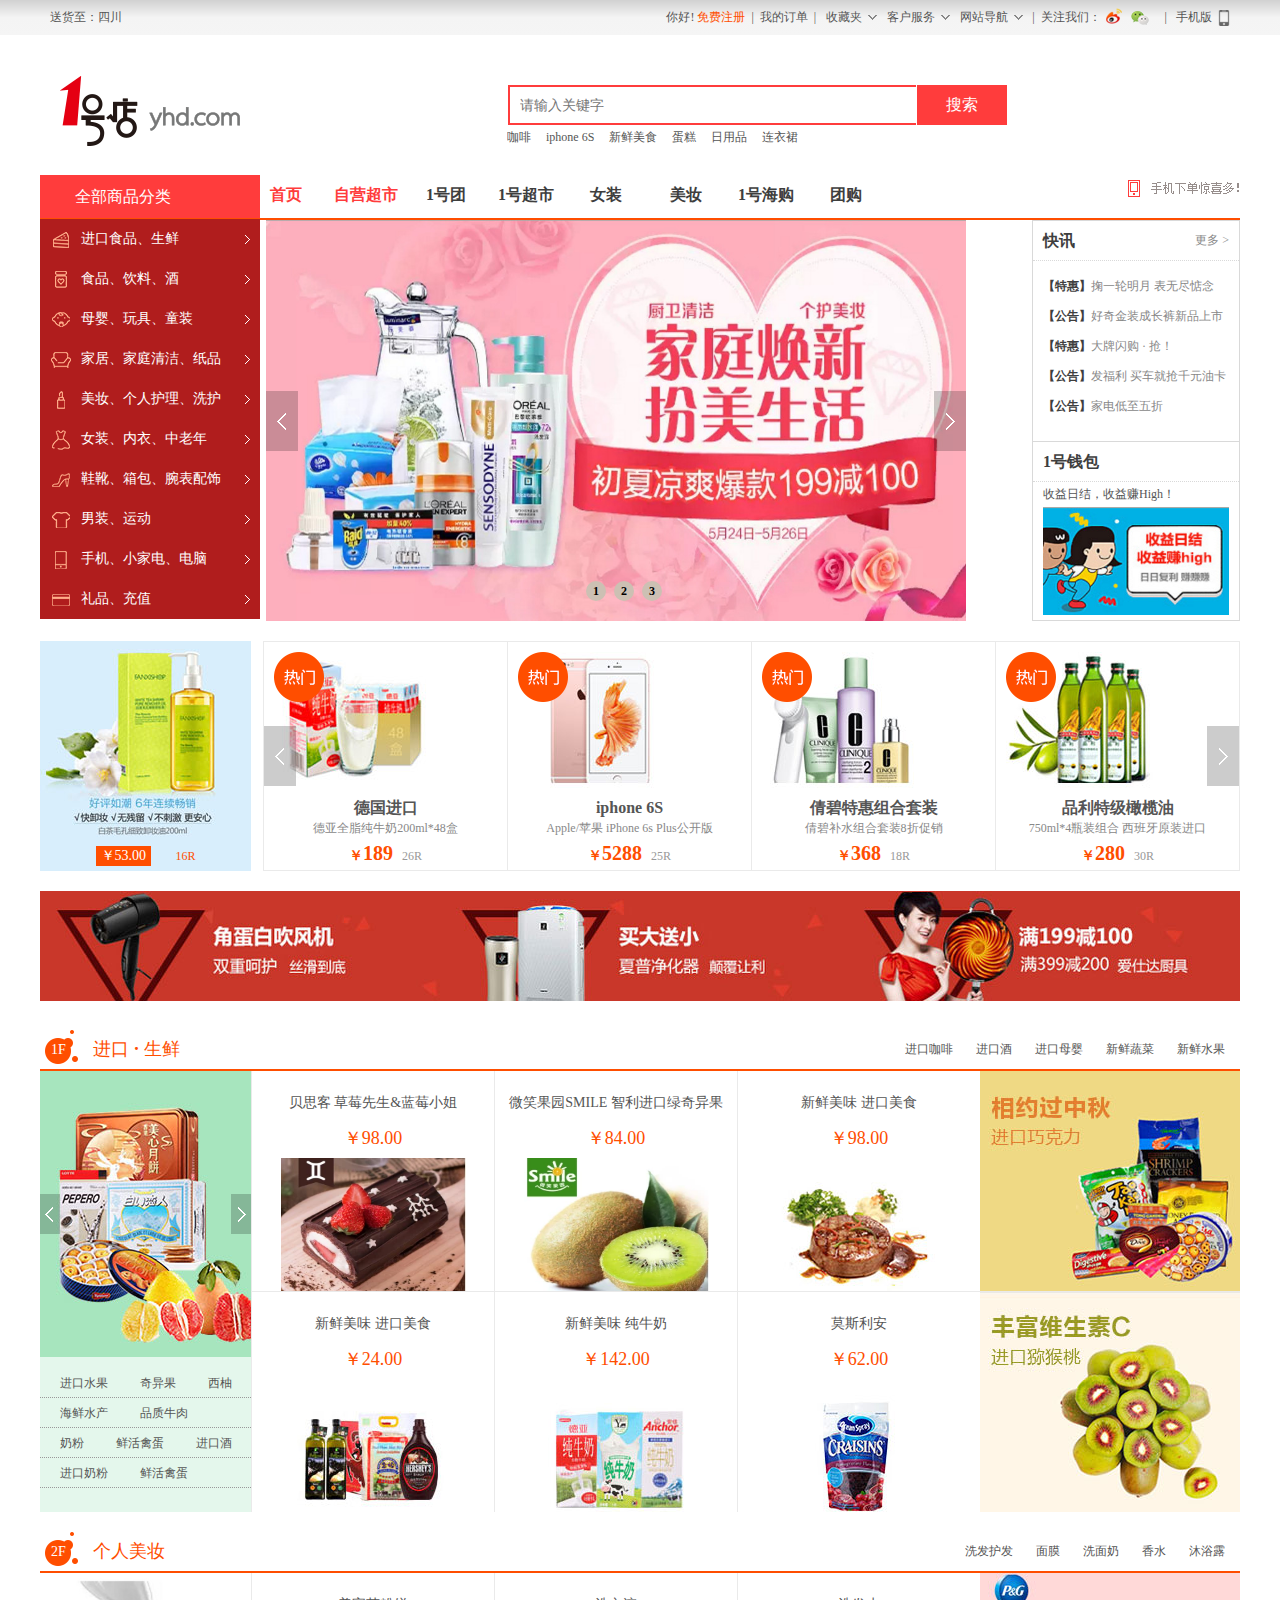
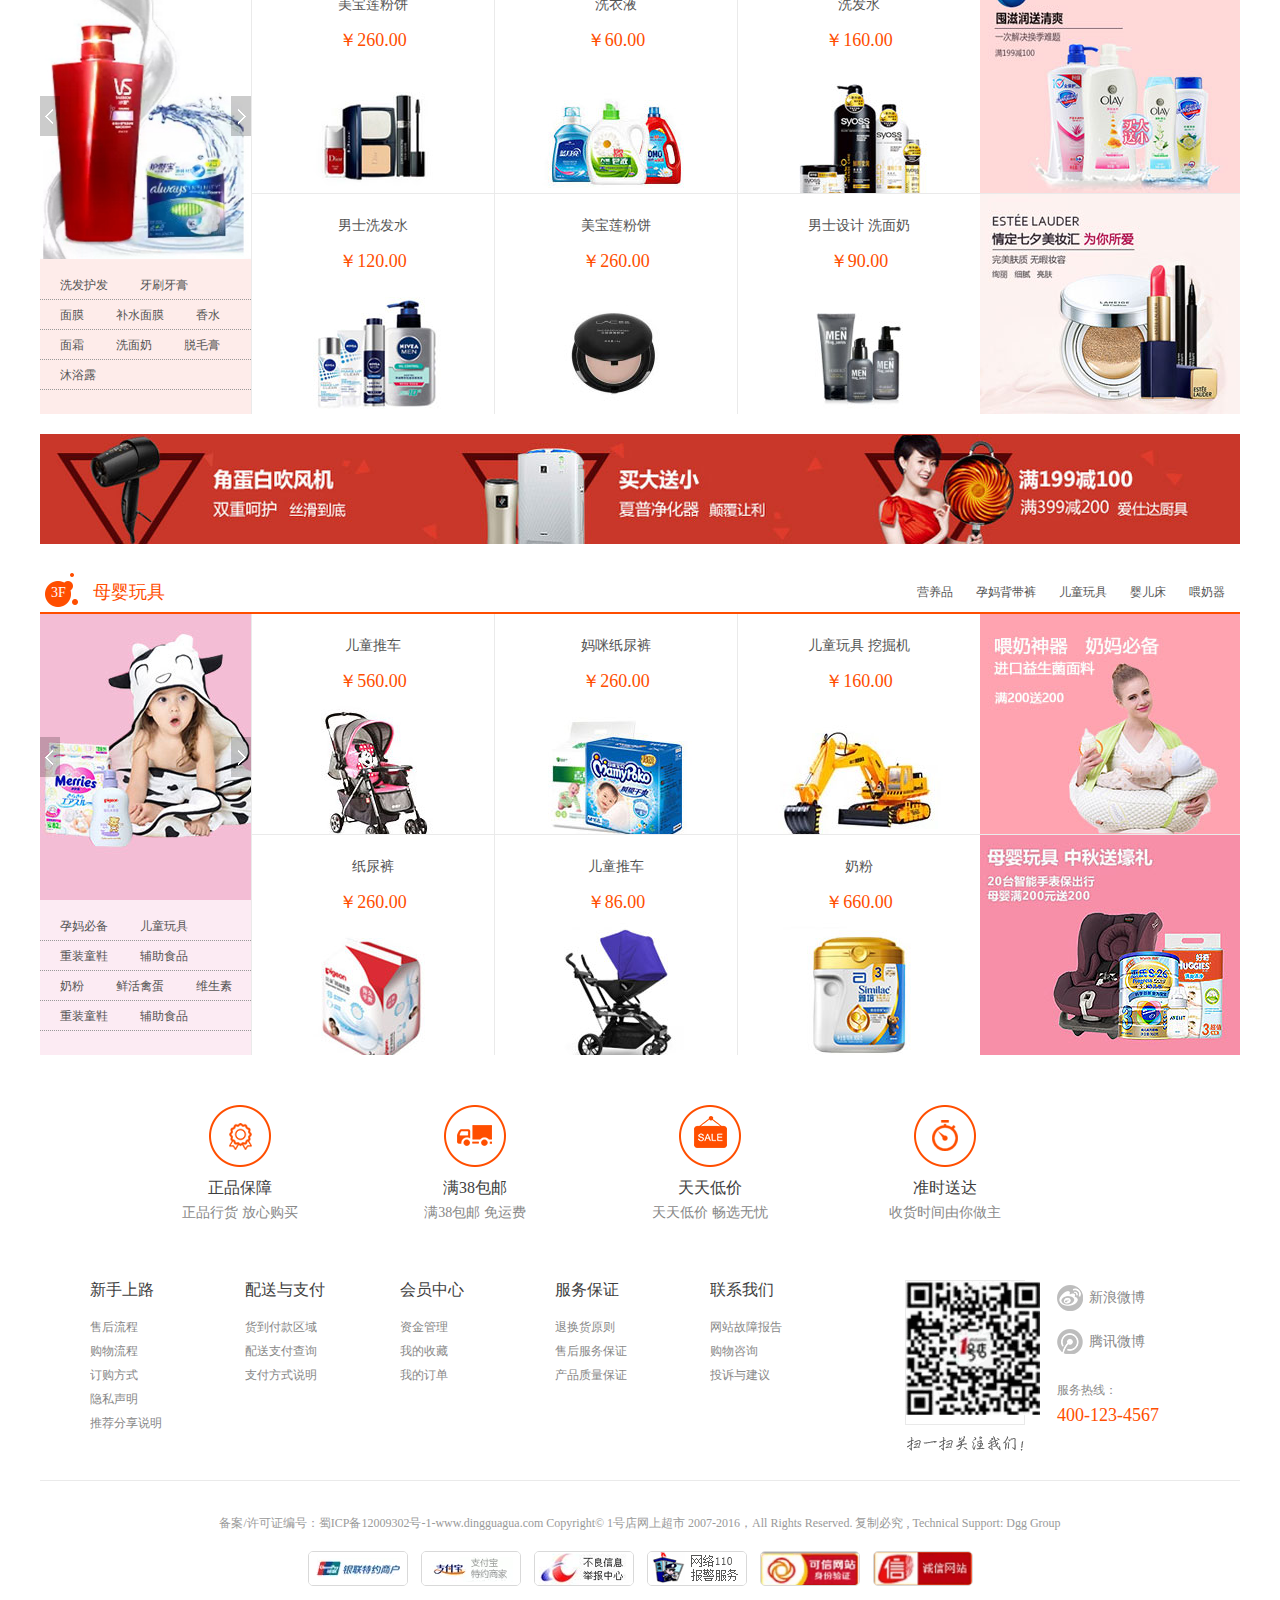
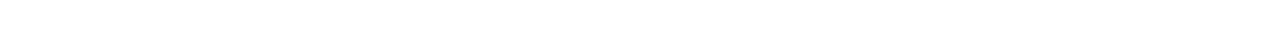
==== commit 503f324e: "2021-03-16 pm" ====
--- a/oneshop-web/src/main/webapp/index.html
+++ b/oneshop-web/src/main/webapp/index.html
@@ -4,11 +4,8 @@
     <meta charset="UTF-8">
     <title></title>
     <link type="text/css" rel="stylesheet" href="css/style.css"/>
-    <link rel="stylesheet" href="third-party/layui-v2.5.6/layui/css/layui.css">
-    <script src="third-party/layui-v2.5.6/layui/layui.js"></script>
     <script src="third-party/jquery-1.8.3.min.js"></script>
     <title>一号店</title>
-
 </head>
 <body>
 <!--网页头部-->
@@ -21,8 +18,8 @@
         </div>
         <div class="fr top_right">
             <div class="fl">
-                你好! 请<a href="#">登录</a>
-                <a href="#" style="color:#ff4e00;">免费注册</a>&nbsp; | &nbsp;<a href="#">我的订单</a>&nbsp; |
+                你好! <a href="#"><span id="uname"></span></a>
+                <a href="registerpage.html" style="color:#ff4e00;">免费注册</a>&nbsp; | &nbsp;<a href="#">我的订单</a>&nbsp; |
             </div>
             <ul class="ss">
                 <li class="ss_list">
@@ -65,10 +62,8 @@
             </a>
         </div>
         <div class="search">
-            <form>
-                <input type="search" value="" placeholder="请输入关键字" class="s_ipt"/>
-                <input type="submit" value="搜索" class="s_btn"/>
-            </form>
+            <input type="search" value="" style="margin-left: 0.2%" id="search" placeholder="请输入关键字" class="s_ipt"/>
+            <input type="submit" id="sub" style="margin-left: 0.2%;border: none" value="搜索" class="s_btn"/>
             <div class="fl">
                 <a href="#">咖啡</a>
                 <a href="#">iphone 6S</a>
@@ -382,13 +377,18 @@
         </div>
         <!--焦点图-->
         <div class="banner">
-            <div class="layui-carousel" id="test1">
-                <div carousel-item>
-                    <div><img src="images/ban1.jpg" width="735px" height="401px"/></div>
-                    <div><img src="images/baby_b1.jpg" width="735px" height="401px"/></div>
-                    <div><img src="images/baby_b2.jpg" width="735px" height="401px"/></div>
-                    <div><img src="images/ca_1.jpg" width="735px" height="401px"/></div>
-                    <div><img src="images/ca_3.jpg" width="735px" height="401px"/></div>
+            <div class="top_slide_wrap">
+                <ul class="slide_box ">
+                    <li><img src="images/ban1.jpg" width="700" height="401"/></li>
+                </ul>
+                <ul class="num">
+                    <li><a href="#">1</a></li>
+                    <li><a href="#">2</a></li>
+                    <li><a href="#">3</a></li>
+                </ul>
+                <div class="op_btns">
+                    <a href="#" class="op_btn op_prev"></a>
+                    <a href="#" class="op_btn op_next"></a>
                 </div>
             </div>
         </div>
@@ -768,6 +768,8 @@
         </div>
     </section>
     <!--End 母婴玩具 End-->
+
+
 </section>
 <!--网页底部-->
 <footer class="center">
@@ -856,15 +858,16 @@
 </body>
 </html>
 <script>
-    layui.use('carousel', function () {
-        var carousel = layui.carousel;
-        //建造实例
-        carousel.render({
-            elem: '#test1'
-            , width: '735px' //设置容器宽度
-            , height: '401px'
-            , arrow: 'always' //始终显示箭头
-            //,anim: 'updown' //切换动画方式
-        });
-    });
+
+    if (sessionStorage.getItem("uname")=="null") {
+        $("#uname").html(`<span id="login">请登录</span>`);
+    } else {
+        $("#uname").html(sessionStorage.getItem("uname"));
+    }
+    $("#login").click(function (){
+        location.href = "loginpage.html";
+    })
+    $("#sub").click(function (){
+        location.href= "searchList.html";
+    })
 </script>
